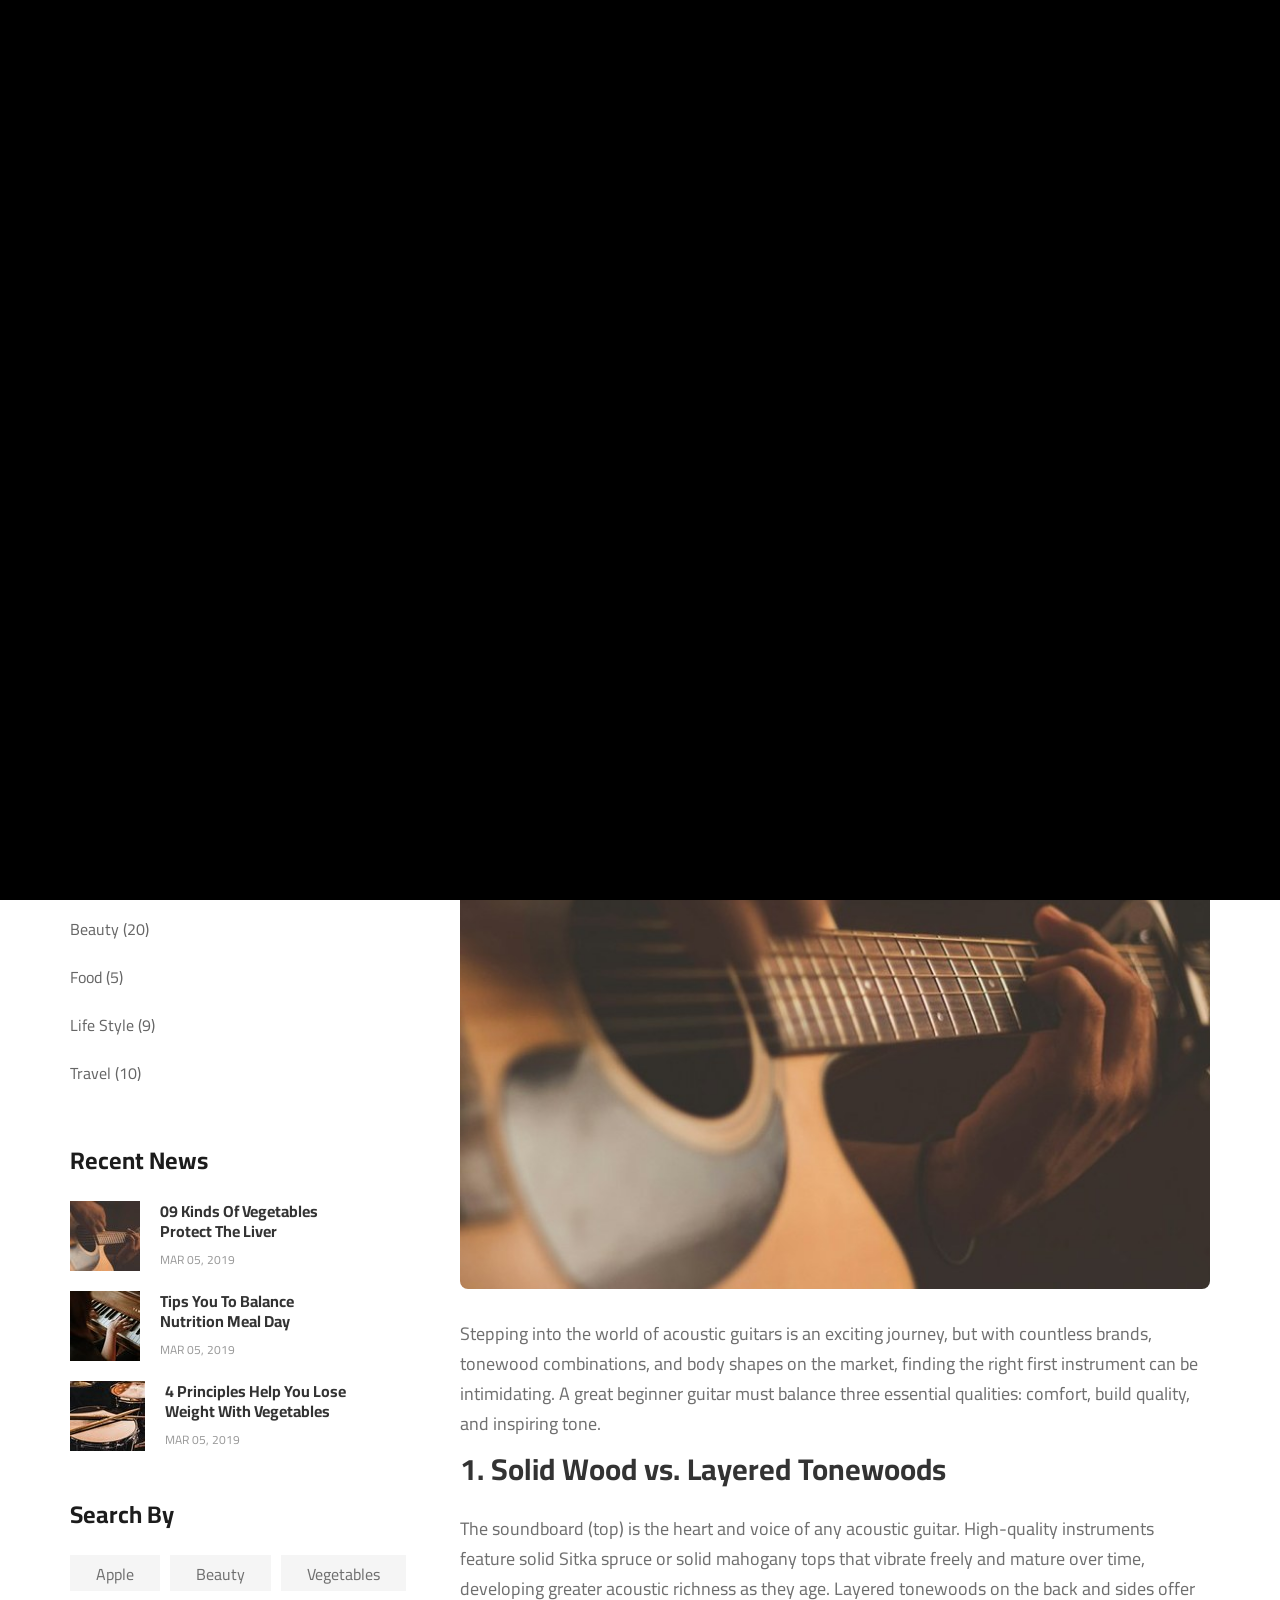
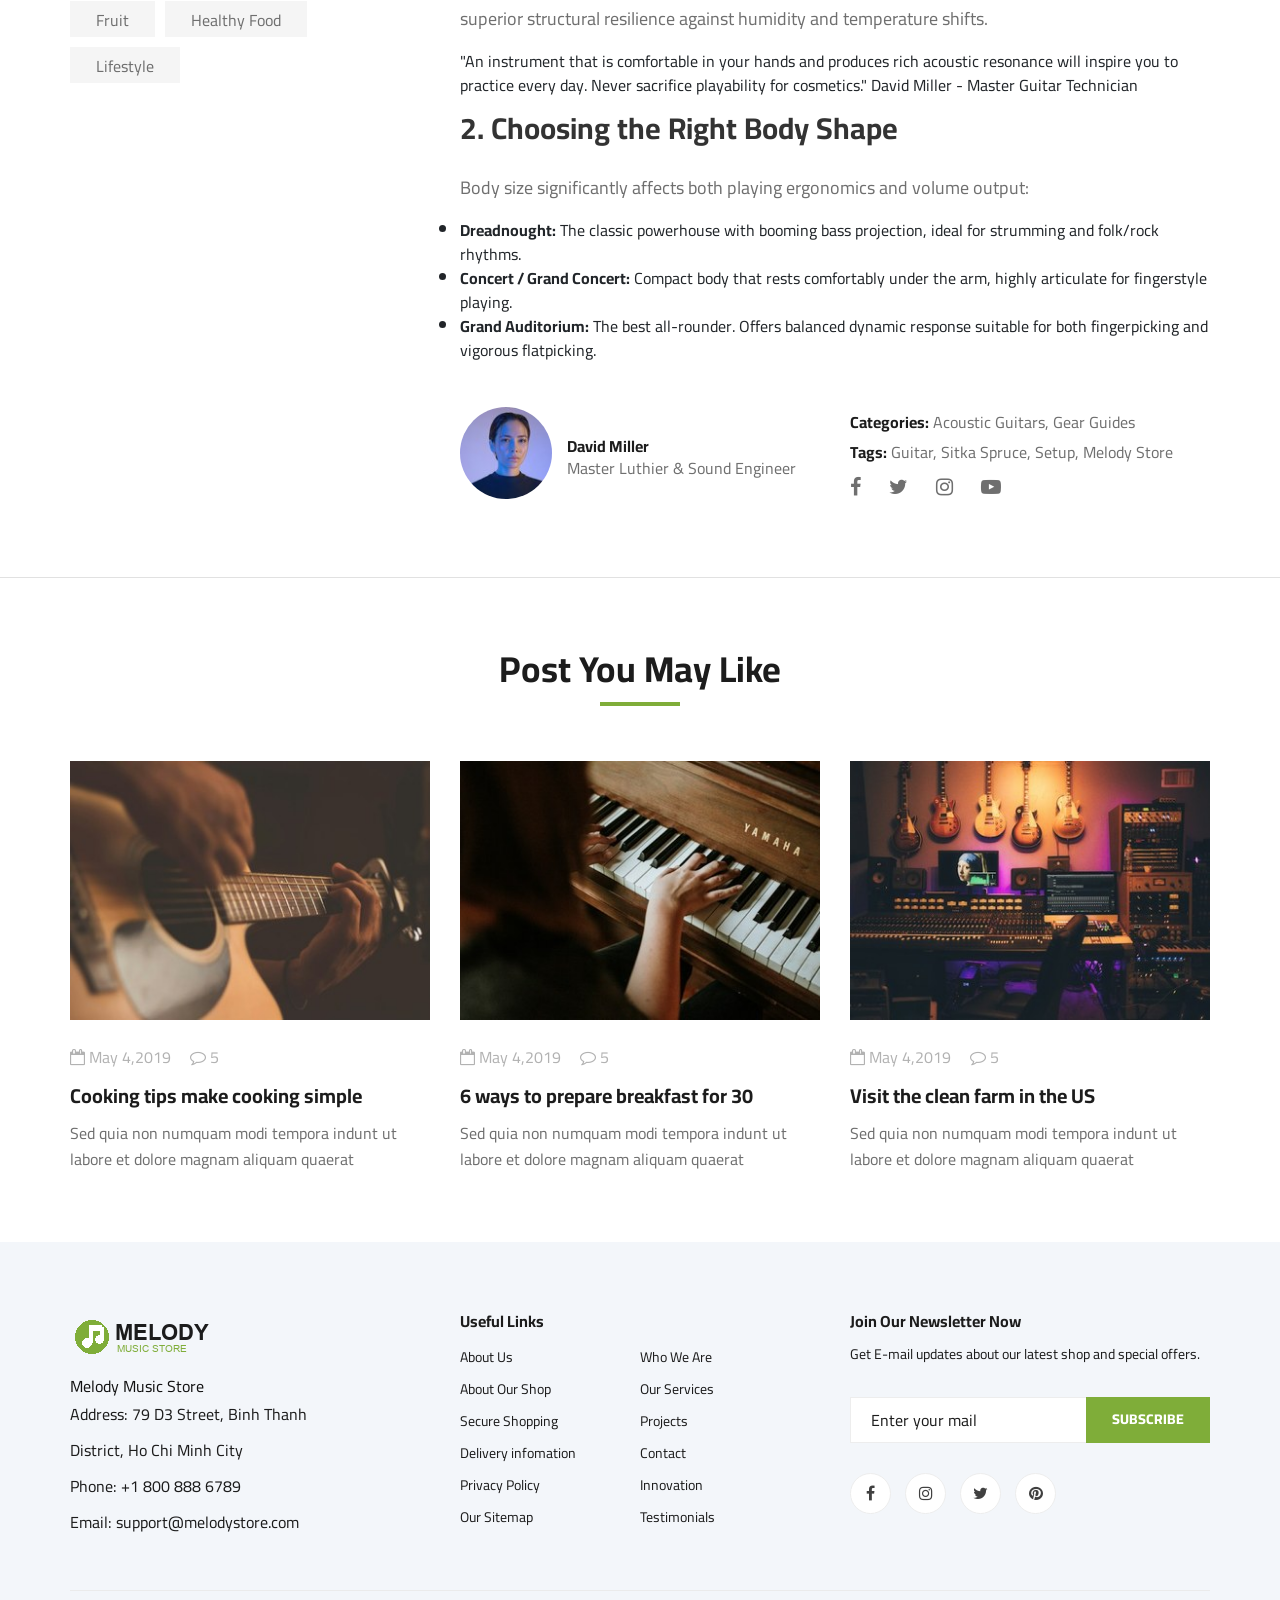
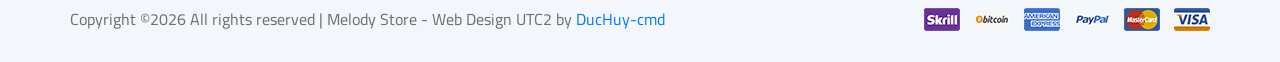
==== blog-details.html @ 6bd5c3b0 "Initial commit: Melody Store - Musical Instruments & Pro Audio E-Commerce (Lab 1 Web Design UTC2)" ====
<!DOCTYPE html>
<html lang="zxx">

<head>
    <meta charset="UTF-8">
    <meta name="description" content="Ogani Template">
    <meta name="keywords" content="Ogani, unica, creative, html">
    <meta name="viewport" content="width=device-width, initial-scale=1.0">
    <meta http-equiv="X-UA-Compatible" content="ie=edge">
    <title>The Ultimate Guide to Choosing Your First Acoustic Guitar | Melody Store</title>

    <!-- Google Font -->
    <link href="https://fonts.googleapis.com/css2?family=Cairo:wght@200;300;400;600;900&display=swap" rel="stylesheet">

    <!-- Css Styles -->
    <link rel="stylesheet" href="Styles/bootstrap.min.css" type="text/css">
    <link rel="stylesheet" href="Styles/font-awesome.min.css" type="text/css">
    <link rel="stylesheet" href="Styles/elegant-icons.css" type="text/css">
    <link rel="stylesheet" href="Styles/nice-select.css" type="text/css">
    <link rel="stylesheet" href="Styles/jquery-ui.min.css" type="text/css">
    <link rel="stylesheet" href="Styles/owl.carousel.min.css" type="text/css">
    <link rel="stylesheet" href="Styles/slicknav.min.css" type="text/css">
    <link rel="stylesheet" href="Styles/style.css" type="text/css">
</head>

<body>
    <!-- Page Preloder -->
    <div id="preloder">
        <div class="loader"></div>
    </div>

    <!-- Humberger Begin -->
    <div class="humberger__menu__overlay"></div>
    <div class="humberger__menu__wrapper">
        <div class="humberger__menu__logo">
            <a href="#"><img src="Images/logo.png" alt=""></a>
        </div>
        <div class="humberger__menu__cart">
            <ul>
                <li><a href="#"><i class="fa fa-heart"></i> <span>2</span></a></li>
                <li><a href="shoping-cart.html"><i class="fa fa-shopping-bag"></i> <span>3</span></a></li>
            </ul>
            <div class="header__cart__price">item: <span>$2,217.00</span></div>
        </div>
        <div class="humberger__menu__widget">
            <div class="header__top__right__language">
                <img src="Images/language.png" alt="">
                <div>English</div>
                <span class="arrow_carrot-down"></span>
                <ul>
                    <li><a href="#">Spanis</a></li>
                    <li><a href="#">English</a></li>
                </ul>
            </div>
            <div class="header__top__right__auth">
                <a href="#"><i class="fa fa-user"></i> Login</a>
            </div>
        </div>
        <nav class="humberger__menu__nav mobile-menu">
                <ul>
                    <li ><a href="./index.html">Home</a></li>
                    <li ><a href="./shop-grid.html">Shop</a></li>
                    <li ><a href="#">Pages</a>
                        <ul class="header__menu__dropdown">
                            <li><a href="./shop-details.html">Shop Details</a></li>
                            <li><a href="./shoping-cart.html">Shoping Cart</a></li>
                            <li><a href="./checkout.html">Check Out</a></li>
                            <li><a href="./blog-details.html">Blog Details</a></li>
                        </ul>
                    </li>
                    <li class="active"><a href="./blog.html">Blog</a></li>
                    <li ><a href="./contact.html">Contact</a></li>
                </ul>
            </nav>
        <div id="mobile-menu-wrap"></div>
        <div class="header__top__right__social">
            <a href="#"><i class="fa fa-facebook"></i></a>
            <a href="#"><i class="fa fa-twitter"></i></a>
            <a href="#"><i class="fa fa-linkedin"></i></a>
            <a href="#"><i class="fa fa-pinterest-p"></i></a>
        </div>
        <div class="humberger__menu__contact">
            <ul>
                <li><i class="fa fa-envelope"></i> support@melodystore.com</li>
                <li>Free Shipping for all Orders over $99</li>
            </ul>
        </div>
    </div>
    <!-- Humberger End -->

    <!-- Header Section Begin -->
    <header class="header">
        <div class="header__top">
            <div class="container">
                <div class="row">
                    <div class="col-lg-6">
                        <div class="header__top__left">
                            <ul>
                                <li><i class="fa fa-envelope"></i> support@melodystore.com</li>
                                <li>Free Shipping for all Orders over $99</li>
                            </ul>
                        </div>
                    </div>
                    <div class="col-lg-6">
                        <div class="header__top__right">
                            <div class="header__top__right__social">
                                <a href="#"><i class="fa fa-facebook"></i></a>
                                <a href="#"><i class="fa fa-twitter"></i></a>
                                <a href="#"><i class="fa fa-linkedin"></i></a>
                                <a href="#"><i class="fa fa-pinterest-p"></i></a>
                            </div>
                            <div class="header__top__right__language">
                                <img src="Images/language.png" alt="">
                                <div>English</div>
                                <span class="arrow_carrot-down"></span>
                                <ul>
                                    <li><a href="#">Spanis</a></li>
                                    <li><a href="#">English</a></li>
                                </ul>
                            </div>
                            <div class="header__top__right__auth">
                                <a href="#"><i class="fa fa-user"></i> Login</a>
                            </div>
                        </div>
                    </div>
                </div>
            </div>
        </div>
        <div class="container">
            <div class="row">
                <div class="col-lg-3">
                    <div class="header__logo">
                        <a href="./index.html"><img src="Images/logo.png" alt=""></a>
                    </div>
                </div>
                <div class="col-lg-6">
                    <nav class="header__menu">
                        <ul>
                            <li ><a href="./index.html">Home</a></li>
                            <li ><a href="./shop-grid.html">Shop</a></li>
                            <li ><a href="#">Pages</a>
                                <ul class="header__menu__dropdown">
                                    <li><a href="./shop-details.html">Shop Details</a></li>
                                    <li><a href="./shoping-cart.html">Shoping Cart</a></li>
                                    <li><a href="./checkout.html">Check Out</a></li>
                                    <li><a href="./blog-details.html">Blog Details</a></li>
                                </ul>
                            </li>
                            <li class="active"><a href="./blog.html">Blog</a></li>
                            <li ><a href="./contact.html">Contact</a></li>
                        </ul>
                    </nav>
                </div>
                <div class="col-lg-3">
                    <div class="header__cart">
                        <ul>
                            <li><a href="#"><i class="fa fa-heart"></i> <span>2</span></a></li>
                            <li><a href="shoping-cart.html"><i class="fa fa-shopping-bag"></i> <span>3</span></a></li>
                        </ul>
                        <div class="header__cart__price">item: <span>$2,217.00</span></div>
                    </div>
                </div>
            </div>
            <div class="humberger__open">
                <i class="fa fa-bars"></i>
            </div>
        </div>
    </header>
    <!-- Header Section End -->

    <!-- Hero Section Begin -->
    <section class="hero hero-normal">
        <div class="container">
            <div class="row">
                <div class="col-lg-3">
                    <div class="hero__categories">
                        <div class="hero__categories__all">
                            <i class="fa fa-bars"></i>
                            <span>All Categories</span>
                        </div>
                        <ul>
                            <li><a href="shop-grid.html">Acoustic Guitars</a></li>
                            <li><a href="shop-grid.html">Electric Guitars & Bass</a></li>
                            <li><a href="shop-grid.html">Digital Pianos & Keyboards</a></li>
                            <li><a href="shop-grid.html">Drum Sets & Percussion</a></li>
                            <li><a href="shop-grid.html">Studio Microphones</a></li>
                            <li><a href="shop-grid.html">Audio Interfaces</a></li>
                            <li><a href="shop-grid.html">Guitar Amplifiers</a></li>
                            <li><a href="shop-grid.html">Studio Headphones</a></li>
                            <li><a href="shop-grid.html">Ukuleles & Folk</a></li>
                            <li><a href="shop-grid.html">Strings & Accessories</a></li>
                        </ul>
                    </div>
                </div>
                <div class="col-lg-9">
                    <div class="hero__search">
                        <div class="hero__search__form">
                            <form action="#">
                                <div class="hero__search__categories">
                                    All Categories
                                    <span class="arrow_carrot-down"></span>
                                </div>
                                <input type="text" placeholder="What do yo u need?">
                                <button type="submit" class="site-btn">SEARCH</button>
                            </form>
                        </div>
                        <div class="hero__search__phone">
                            <div class="hero__search__phone__icon">
                                <i class="fa fa-phone"></i>
                            </div>
                            <div class="hero__search__phone__text">
                                <h5>+1 800 888 6789</h5>
                                <span>support 24/7 daily</span>
                            </div>
                        </div>
                    </div>
                </div>
            </div>
        </div>
    </section>
    <!-- Hero Section End -->

    <!-- Blog Details Hero Begin -->
    <section class="blog-details-hero set-bg" data-setbg="Images/blog/details/details-hero.jpg">
        <div class="container">
            <div class="row">
                <div class="col-lg-12">
                    <div class="blog__details__hero__text">
                        <h2>The Ultimate Guide to Choosing Your First Acoustic Guitar in 2026</h2>
                        <ul>
                            <li>By David Miller</li>
                            <li>May 4, 2026</li>
                            <li>8 Comments</li>
                        </ul>
                    </div>
                </div>
            </div>
        </div>
    </section>
    <!-- Blog Details Hero End -->

    <!-- Blog Details Section Begin -->
    <section class="blog-details spad">
        <div class="container">
            <div class="row">
                <div class="col-lg-4 col-md-5 order-md-1 order-2">
                    <div class="blog__sidebar">
                        <div class="blog__sidebar__search">
                            <form action="#">
                                <input type="text" placeholder="Search...">
                                <button type="submit"><span class="icon_search"></span></button>
                            </form>
                        </div>
                        <div class="blog__sidebar__item">
                            <h4>Categories</h4>
                            <ul>
                                <li><a href="#">All</a></li>
                                <li><a href="#">Beauty (20)</a></li>
                                <li><a href="#">Food (5)</a></li>
                                <li><a href="#">Life Style (9)</a></li>
                                <li><a href="#">Travel (10)</a></li>
                            </ul>
                        </div>
                        <div class="blog__sidebar__item">
                            <h4>Recent News</h4>
                            <div class="blog__sidebar__recent">
                                <a href="#" class="blog__sidebar__recent__item">
                                    <div class="blog__sidebar__recent__item__pic">
                                        <img src="Images/blog/sidebar/sr-1.jpg" alt="">
                                    </div>
                                    <div class="blog__sidebar__recent__item__text">
                                        <h6>09 Kinds Of Vegetables<br /> Protect The Liver</h6>
                                        <span>MAR 05, 2019</span>
                                    </div>
                                </a>
                                <a href="#" class="blog__sidebar__recent__item">
                                    <div class="blog__sidebar__recent__item__pic">
                                        <img src="Images/blog/sidebar/sr-2.jpg" alt="">
                                    </div>
                                    <div class="blog__sidebar__recent__item__text">
                                        <h6>Tips You To Balance<br /> Nutrition Meal Day</h6>
                                        <span>MAR 05, 2019</span>
                                    </div>
                                </a>
                                <a href="#" class="blog__sidebar__recent__item">
                                    <div class="blog__sidebar__recent__item__pic">
                                        <img src="Images/blog/sidebar/sr-3.jpg" alt="">
                                    </div>
                                    <div class="blog__sidebar__recent__item__text">
                                        <h6>4 Principles Help You Lose <br />Weight With Vegetables</h6>
                                        <span>MAR 05, 2019</span>
                                    </div>
                                </a>
                            </div>
                        </div>
                        <div class="blog__sidebar__item">
                            <h4>Search By</h4>
                            <div class="blog__sidebar__item__tags">
                                <a href="#">Apple</a>
                                <a href="#">Beauty</a>
                                <a href="#">Vegetables</a>
                                <a href="#">Fruit</a>
                                <a href="#">Healthy Food</a>
                                <a href="#">Lifestyle</a>
                            </div>
                        </div>
                    </div>
                </div>
                <div class="col-lg-8 col-md-7 order-md-1 order-1">
                    <div class="blog__details__text">
                        <img src="Images/blog/details/details-pic.jpg" alt="" style="border-radius: 8px;">
                        <p>Stepping into the world of acoustic guitars is an exciting journey, but with countless brands, tonewood combinations, and body shapes on the market, finding the right first instrument can be intimidating. A great beginner guitar must balance three essential qualities: comfort, build quality, and inspiring tone.</p>
                        <h3>1. Solid Wood vs. Layered Tonewoods</h3>
                        <p>The soundboard (top) is the heart and voice of any acoustic guitar. High-quality instruments feature solid Sitka spruce or solid mahogany tops that vibrate freely and mature over time, developing greater acoustic richness as they age. Layered tonewoods on the back and sides offer superior structural resilience against humidity and temperature shifts.</p>
                        <blockquote>
                            "An instrument that is comfortable in your hands and produces rich acoustic resonance will inspire you to practice every day. Never sacrifice playability for cosmetics."
                            <span>David Miller - Master Guitar Technician</span>
                        </blockquote>
                        <h3>2. Choosing the Right Body Shape</h3>
                        <p>Body size significantly affects both playing ergonomics and volume output:</p>
                        <ul>
                            <li><strong>Dreadnought:</strong> The classic powerhouse with booming bass projection, ideal for strumming and folk/rock rhythms.</li>
                            <li><strong>Concert / Grand Concert:</strong> Compact body that rests comfortably under the arm, highly articulate for fingerstyle playing.</li>
                            <li><strong>Grand Auditorium:</strong> The best all-rounder. Offers balanced dynamic response suitable for both fingerpicking and vigorous flatpicking.</li>
                        </ul>
                    </div>
                    <div class="blog__details__content">
                        <div class="row">
                            <div class="col-lg-6">
                                <div class="blog__details__author">
                                    <div class="blog__details__author__pic">
                                        <img src="Images/blog/details/details-author.jpg" alt="David Miller" style="border-radius: 50%;">
                                    </div>
                                    <div class="blog__details__author__text">
                                        <h6>David Miller</h6>
                                        <span>Master Luthier & Sound Engineer</span>
                                    </div>
                                </div>
                            </div>
                            <div class="col-lg-6">
                                <div class="blog__details__widget">
                                    <ul>
                                        <li><span>Categories:</span> Acoustic Guitars, Gear Guides</li>
                                        <li><span>Tags:</span> Guitar, Sitka Spruce, Setup, Melody Store</li>
                                    </ul>
                                    <div class="blog__details__social">
                                        <a href="#"><i class="fa fa-facebook"></i></a>
                                        <a href="#"><i class="fa fa-twitter"></i></a>
                                        <a href="#"><i class="fa fa-instagram"></i></a>
                                        <a href="#"><i class="fa fa-youtube-play"></i></a>
                                    </div>
                                </div>
                            </div>
                        </div>
                    </div>
</div>
</div>
</div>
</div>
</section>
    <!-- Blog Details Section End -->

    <!-- Related Blog Section Begin -->
    <section class="related-blog spad">
        <div class="container">
            <div class="row">
                <div class="col-lg-12">
                    <div class="section-title related-blog-title">
                        <h2>Post You May Like</h2>
                    </div>
                </div>
            </div>
            <div class="row">
                <div class="col-lg-4 col-md-4 col-sm-6">
                    <div class="blog__item">
                        <div class="blog__item__pic">
                            <img src="Images/blog/blog-1.jpg" alt="">
                        </div>
                        <div class="blog__item__text">
                            <ul>
                                <li><i class="fa fa-calendar-o"></i> May 4,2019</li>
                                <li><i class="fa fa-comment-o"></i> 5</li>
                            </ul>
                            <h5><a href="#">Cooking tips make cooking simple</a></h5>
                            <p>Sed quia non numquam modi tempora indunt ut labore et dolore magnam aliquam quaerat </p>
                        </div>
                    </div>
                </div>
                <div class="col-lg-4 col-md-4 col-sm-6">
                    <div class="blog__item">
                        <div class="blog__item__pic">
                            <img src="Images/blog/blog-2.jpg" alt="">
                        </div>
                        <div class="blog__item__text">
                            <ul>
                                <li><i class="fa fa-calendar-o"></i> May 4,2019</li>
                                <li><i class="fa fa-comment-o"></i> 5</li>
                            </ul>
                            <h5><a href="#">6 ways to prepare breakfast for 30</a></h5>
                            <p>Sed quia non numquam modi tempora indunt ut labore et dolore magnam aliquam quaerat </p>
                        </div>
                    </div>
                </div>
                <div class="col-lg-4 col-md-4 col-sm-6">
                    <div class="blog__item">
                        <div class="blog__item__pic">
                            <img src="Images/blog/blog-3.jpg" alt="">
                        </div>
                        <div class="blog__item__text">
                            <ul>
                                <li><i class="fa fa-calendar-o"></i> May 4,2019</li>
                                <li><i class="fa fa-comment-o"></i> 5</li>
                            </ul>
                            <h5><a href="#">Visit the clean farm in the US</a></h5>
                            <p>Sed quia non numquam modi tempora indunt ut labore et dolore magnam aliquam quaerat </p>
                        </div>
                    </div>
                </div>
            </div>
        </div>
    </section>
    <!-- Related Blog Section End -->

    <!-- Footer Section Begin -->
    <footer class="footer spad">
        <div class="container">
            <div class="row">
                <div class="col-lg-3 col-md-6 col-sm-6">
                    <div class="footer__about">
<div class="footer__about__logo"><a href="./index.html"><img src="Images/logo.png" alt="Melody Store"></a></div>
<h6>Melody Music Store</h6>
                        <ul>
                            <li>Address: 79 D3 Street, Binh Thanh District, Ho Chi Minh City</li>
                            <li>Phone: +1 800 888 6789</li>
                            <li>Email: support@melodystore.com</li>
                        </ul></div>
                </div>
                <div class="col-lg-4 col-md-6 col-sm-6 offset-lg-1">
                    <div class="footer__widget">
                        <h6>Useful Links</h6>
                        <ul>
                            <li><a href="#">About Us</a></li>
                            <li><a href="#">About Our Shop</a></li>
                            <li><a href="#">Secure Shopping</a></li>
                            <li><a href="#">Delivery infomation</a></li>
                            <li><a href="#">Privacy Policy</a></li>
                            <li><a href="#">Our Sitemap</a></li>
                        </ul>
                        <ul>
                            <li><a href="#">Who We Are</a></li>
                            <li><a href="#">Our Services</a></li>
                            <li><a href="#">Projects</a></li>
                            <li><a href="#">Contact</a></li>
                            <li><a href="#">Innovation</a></li>
                            <li><a href="#">Testimonials</a></li>
                        </ul>
                    </div>
                </div>
                <div class="col-lg-4 col-md-12">
                    <div class="footer__widget">
                        <h6>Join Our Newsletter Now</h6>
                        <p>Get E-mail updates about our latest shop and special offers.</p>
                        <form action="#">
                            <input type="text" placeholder="Enter your mail">
                            <button type="submit" class="site-btn">Subscribe</button>
                        </form>
                        <div class="footer__widget__social">
                            <a href="#"><i class="fa fa-facebook"></i></a>
                            <a href="#"><i class="fa fa-instagram"></i></a>
                            <a href="#"><i class="fa fa-twitter"></i></a>
                            <a href="#"><i class="fa fa-pinterest"></i></a>
                        </div>
                    </div>
                </div>
            </div>
            <div class="row">
                <div class="col-lg-12">
                    <div class="footer__copyright">
                        <div class="footer__copyright__text"><p>
  Copyright &copy;<script>document.write(new Date().getFullYear());</script> All rights reserved | Melody Store - Web Design UTC2 by <a href="https://github.com/DucHuy-cmd" target="_blank">DucHuy-cmd</a>
  </p></div>
                        <div class="footer__copyright__payment"><img src="Images/payment-item.png" alt=""></div>
                    </div>
                </div>
            </div>
        </div>
    </footer>
    <!-- Footer Section End -->

    <!-- Js Plugins -->
    <script src="Scripts/jquery-3.3.1.min.js"></script>
    <script src="Scripts/bootstrap.min.js"></script>
    <script src="Scripts/jquery.nice-select.min.js"></script>
    <script src="Scripts/jquery-ui.min.js"></script>
    <script src="Scripts/jquery.slicknav.js"></script>
    <script src="Scripts/mixitup.min.js"></script>
    <script src="Scripts/owl.carousel.min.js"></script>
    <script src="Scripts/main.js"></script>



</body>

</html>
---- Styles/elegant-icons.css ----
@font-face {
	font-family: 'ElegantIcons';
	src:url('../fonts/ElegantIcons.eot');
	src:url('../fonts/ElegantIcons.eot?#iefix') format('embedded-opentype'),
		url('../fonts/ElegantIcons.woff') format('woff'),
		url('../fonts/ElegantIcons.ttf') format('truetype'),
		url('../fonts/ElegantIcons.svg#ElegantIcons') format('svg');
	font-weight: normal;
	font-style: normal;
}

/* Use the following CSS code if you want to use data attributes for inserting your icons */
[data-icon]:before {
	font-family: 'ElegantIcons';
	content: attr(data-icon);
	speak: none;
	font-weight: normal;
	font-variant: normal;
	text-transform: none;
	line-height: 1;
	-webkit-font-smoothing: antialiased;
	-moz-osx-font-smoothing: grayscale;
}

/* Use the following CSS code if you want to have a class per icon */
/*
Instead of a list of all class selectors,
you can use the generic selector below, but it's slower:
[class*="your-class-prefix"] {
*/
.arrow_up, .arrow_down, .arrow_left, .arrow_right, .arrow_left-up, .arrow_right-up, .arrow_right-down, .arrow_left-down, .arrow-up-down, .arrow_up-down_alt, .arrow_left-right_alt, .arrow_left-right, .arrow_expand_alt2, .arrow_expand_alt, .arrow_condense, .arrow_expand, .arrow_move, .arrow_carrot-up, .arrow_carrot-down, .arrow_carrot-left, .arrow_carrot-right, .arrow_carrot-2up, .arrow_carrot-2down, .arrow_carrot-2left, .arrow_carrot-2right, .arrow_carrot-up_alt2, .arrow_carrot-down_alt2, .arrow_carrot-left_alt2, .arrow_carrot-right_alt2, .arrow_carrot-2up_alt2, .arrow_carrot-2down_alt2, .arrow_carrot-2left_alt2, .arrow_carrot-2right_alt2, .arrow_triangle-up, .arrow_triangle-down, .arrow_triangle-left, .arrow_triangle-right, .arrow_triangle-up_alt2, .arrow_triangle-down_alt2, .arrow_triangle-left_alt2, .arrow_triangle-right_alt2, .arrow_back, .icon_minus-06, .icon_plus, .icon_close, .icon_check, .icon_minus_alt2, .icon_plus_alt2, .icon_close_alt2, .icon_check_alt2, .icon_zoom-out_alt, .icon_zoom-in_alt, .icon_search, .icon_box-empty, .icon_box-selected, .icon_minus-box, .icon_plus-box, .icon_box-checked, .icon_circle-empty, .icon_circle-slelected, .icon_stop_alt2, .icon_stop, .icon_pause_alt2, .icon_pause, .icon_menu, .icon_menu-square_alt2, .icon_menu-circle_alt2, .icon_ul, .icon_ol, .icon_adjust-horiz, .icon_adjust-vert, .icon_document_alt, .icon_documents_alt, .icon_pencil, .icon_pencil-edit_alt, .icon_pencil-edit, .icon_folder-alt, .icon_folder-open_alt, .icon_folder-add_alt, .icon_info_alt, .icon_error-oct_alt, .icon_error-circle_alt, .icon_error-triangle_alt, .icon_question_alt2, .icon_question, .icon_comment_alt, .icon_chat_alt, .icon_vol-mute_alt, .icon_volume-low_alt, .icon_volume-high_alt, .icon_quotations, .icon_quotations_alt2, .icon_clock_alt, .icon_lock_alt, .icon_lock-open_alt, .icon_key_alt, .icon_cloud_alt, .icon_cloud-upload_alt, .icon_cloud-download_alt, .icon_image, .icon_images, .icon_lightbulb_alt, .icon_gift_alt, .icon_house_alt, .icon_genius, .icon_mobile, .icon_tablet, .icon_laptop, .icon_desktop, .icon_camera_alt, .icon_mail_alt, .icon_cone_alt, .icon_ribbon_alt, .icon_bag_alt, .icon_creditcard, .icon_cart_alt, .icon_paperclip, .icon_tag_alt, .icon_tags_alt, .icon_trash_alt, .icon_cursor_alt, .icon_mic_alt, .icon_compass_alt, .icon_pin_alt, .icon_pushpin_alt, .icon_map_alt, .icon_drawer_alt, .icon_toolbox_alt, .icon_book_alt, .icon_calendar, .icon_film, .icon_table, .icon_contacts_alt, .icon_headphones, .icon_lifesaver, .icon_piechart, .icon_refresh, .icon_link_alt, .icon_link, .icon_loading, .icon_blocked, .icon_archive_alt, .icon_heart_alt, .icon_star_alt, .icon_star-half_alt, .icon_star, .icon_star-half, .icon_tools, .icon_tool, .icon_cog, .icon_cogs, .arrow_up_alt, .arrow_down_alt, .arrow_left_alt, .arrow_right_alt, .arrow_left-up_alt, .arrow_right-up_alt, .arrow_right-down_alt, .arrow_left-down_alt, .arrow_condense_alt, .arrow_expand_alt3, .arrow_carrot_up_alt, .arrow_carrot-down_alt, .arrow_carrot-left_alt, .arrow_carrot-right_alt, .arrow_carrot-2up_alt, .arrow_carrot-2dwnn_alt, .arrow_carrot-2left_alt, .arrow_carrot-2right_alt, .arrow_triangle-up_alt, .arrow_triangle-down_alt, .arrow_triangle-left_alt, .arrow_triangle-right_alt, .icon_minus_alt, .icon_plus_alt, .icon_close_alt, .icon_check_alt, .icon_zoom-out, .icon_zoom-in, .icon_stop_alt, .icon_menu-square_alt, .icon_menu-circle_alt, .icon_document, .icon_documents, .icon_pencil_alt, .icon_folder, .icon_folder-open, .icon_folder-add, .icon_folder_upload, .icon_folder_download, .icon_info, .icon_error-circle, .icon_error-oct, .icon_error-triangle, .icon_question_alt, .icon_comment, .icon_chat, .icon_vol-mute, .icon_volume-low, .icon_volume-high, .icon_quotations_alt, .icon_clock, .icon_lock, .icon_lock-open, .icon_key, .icon_cloud, .icon_cloud-upload, .icon_cloud-download, .icon_lightbulb, .icon_gift, .icon_house, .icon_camera, .icon_mail, .icon_cone, .icon_ribbon, .icon_bag, .icon_cart, .icon_tag, .icon_tags, .icon_trash, .icon_cursor, .icon_mic, .icon_compass, .icon_pin, .icon_pushpin, .icon_map, .icon_drawer, .icon_toolbox, .icon_book, .icon_contacts, .icon_archive, .icon_heart, .icon_profile, .icon_group, .icon_grid-2x2, .icon_grid-3x3, .icon_music, .icon_pause_alt, .icon_phone, .icon_upload, .icon_download, .social_facebook, .social_twitter, .social_pinterest, .social_googleplus, .social_tumblr, .social_tumbleupon, .social_wordpress, .social_instagram, .social_dribbble, .social_vimeo, .social_linkedin, .social_rss, .social_deviantart, .social_share, .social_myspace, .social_skype, .social_youtube, .social_picassa, .social_googledrive, .social_flickr, .social_blogger, .social_spotify, .social_delicious, .social_facebook_circle, .social_twitter_circle, .social_pinterest_circle, .social_googleplus_circle, .social_tumblr_circle, .social_stumbleupon_circle, .social_wordpress_circle, .social_instagram_circle, .social_dribbble_circle, .social_vimeo_circle, .social_linkedin_circle, .social_rss_circle, .social_deviantart_circle, .social_share_circle, .social_myspace_circle, .social_skype_circle, .social_youtube_circle, .social_picassa_circle, .social_googledrive_alt2, .social_flickr_circle, .social_blogger_circle, .social_spotify_circle, .social_delicious_circle, .social_facebook_square, .social_twitter_square, .social_pinterest_square, .social_googleplus_square, .social_tumblr_square, .social_stumbleupon_square, .social_wordpress_square, .social_instagram_square, .social_dribbble_square, .social_vimeo_square, .social_linkedin_square, .social_rss_square, .social_deviantart_square, .social_share_square, .social_myspace_square, .social_skype_square, .social_youtube_square, .social_picassa_square, .social_googledrive_square, .social_flickr_square, .social_blogger_square, .social_spotify_square, .social_delicious_square, .icon_printer, .icon_calulator, .icon_building, .icon_floppy, .icon_drive, .icon_search-2, .icon_id, .icon_id-2, .icon_puzzle, .icon_like, .icon_dislike, .icon_mug, .icon_currency, .icon_wallet, .icon_pens, .icon_easel, .icon_flowchart, .icon_datareport, .icon_briefcase, .icon_shield, .icon_percent, .icon_globe, .icon_globe-2, .icon_target, .icon_hourglass, .icon_balance, .icon_rook, .icon_printer-alt, .icon_calculator_alt, .icon_building_alt, .icon_floppy_alt, .icon_drive_alt, .icon_search_alt, .icon_id_alt, .icon_id-2_alt, .icon_puzzle_alt, .icon_like_alt, .icon_dislike_alt, .icon_mug_alt, .icon_currency_alt, .icon_wallet_alt, .icon_pens_alt, .icon_easel_alt, .icon_flowchart_alt, .icon_datareport_alt, .icon_briefcase_alt, .icon_shield_alt, .icon_percent_alt, .icon_globe_alt, .icon_clipboard {
	font-family: 'ElegantIcons';
	speak: none;
	font-style: normal;
	font-weight: normal;
	font-variant: normal;
	text-transform: none;
	line-height: 1;
	-webkit-font-smoothing: antialiased;
}
.arrow_up:before {
	content: "\21";
}
.arrow_down:before {
	content: "\22";
}
.arrow_left:before {
	content: "\23";
}
.arrow_right:before {
	content: "\24";
}
.arrow_left-up:before {
	content: "\25";
}
.arrow_right-up:before {
	content: "\26";
}
.arrow_right-down:before {
	content: "\27";
}
.arrow_left-down:before {
	content: "\28";
}
.arrow-up-down:before {
	content: "\29";
}
.arrow_up-down_alt:before {
	content: "\2a";
}
.arrow_left-right_alt:before {
	content: "\2b";
}
.arrow_left-right:before {
	content: "\2c";
}
.arrow_expand_alt2:before {
	content: "\2d";
}
.arrow_expand_alt:before {
	content: "\2e";
}
.arrow_condense:before {
	content: "\2f";
}
.arrow_expand:before {
	content: "\30";
}
.arrow_move:before {
	content: "\31";
}
.arrow_carrot-up:before {
	content: "\32";
}
.arrow_carrot-down:before {
	content: "\33";
}
.arrow_carrot-left:before {
	content: "\34";
}
.arrow_carrot-right:before {
	content: "\35";
}
.arrow_carrot-2up:before {
	content: "\36";
}
.arrow_carrot-2down:before {
	content: "\37";
}
.arrow_carrot-2left:before {
	content: "\38";
}
.arrow_carrot-2right:before {
	content: "\39";
}
.arrow_carrot-up_alt2:before {
	content: "\3a";
}
.arrow_carrot-down_alt2:before {
	content: "\3b";
}
.arrow_carrot-left_alt2:before {
	content: "\3c";
}
.arrow_carrot-right_alt2:before {
	content: "\3d";
}
.arrow_carrot-2up_alt2:before {
	content: "\3e";
}
.arrow_carrot-2down_alt2:before {
	content: "\3f";
}
.arrow_carrot-2left_alt2:before {
	content: "\40";
}
.arrow_carrot-2right_alt2:before {
	content: "\41";
}
.arrow_triangle-up:before {
	content: "\42";
}
.arrow_triangle-down:before {
	content: "\43";
}
.arrow_triangle-left:before {
	content: "\44";
}
.arrow_triangle-right:before {
	content: "\45";
}
.arrow_triangle-up_alt2:before {
	content: "\46";
}
.arrow_triangle-down_alt2:before {
	content: "\47";
}
.arrow_triangle-left_alt2:before {
	content: "\48";
}
.arrow_triangle-right_alt2:before {
	content: "\49";
}
.arrow_back:before {
	content: "\4a";
}
.icon_minus-06:before {
	content: "\4b";
}
.icon_plus:before {
	content: "\4c";
}
.icon_close:before {
	content: "\4d";
}
.icon_check:before {
	content: "\4e";
}
.icon_minus_alt2:before {
	content: "\4f";
}
.icon_plus_alt2:before {
	content: "\50";
}
.icon_close_alt2:before {
	content: "\51";
}
.icon_check_alt2:before {
	content: "\52";
}
.icon_zoom-out_alt:before {
	content: "\53";
}
.icon_zoom-in_alt:before {
	content: "\54";
}
.icon_search:before {
	content: "\55";
}
.icon_box-empty:before {
	content: "\56";
}
.icon_box-selected:before {
	content: "\57";
}
.icon_minus-box:before {
	content: "\58";
}
.icon_plus-box:before {
	content: "\59";
}
.icon_box-checked:before {
	content: "\5a";
}
.icon_circle-empty:before {
	content: "\5b";
}
.icon_circle-slelected:before {
	content: "\5c";
}
.icon_stop_alt2:before {
	content: "\5d";
}
.icon_stop:before {
	content: "\5e";
}
.icon_pause_alt2:before {
	content: "\5f";
}
.icon_pause:before {
	content: "\60";
}
.icon_menu:before {
	content: "\61";
}
.icon_menu-square_alt2:before {
	content: "\62";
}
.icon_menu-circle_alt2:before {
	content: "\63";
}
.icon_ul:before {
	content: "\64";
}
.icon_ol:before {
	content: "\65";
}
.icon_adjust-horiz:before {
	content: "\66";
}
.icon_adjust-vert:before {
	content: "\67";
}
.icon_document_alt:before {
	content: "\68";
}
.icon_documents_alt:before {
	content: "\69";
}
.icon_pencil:before {
	content: "\6a";
}
.icon_pencil-edit_alt:before {
	content: "\6b";
}
.icon_pencil-edit:before {
	content: "\6c";
}
.icon_folder-alt:before {
	content: "\6d";
}
.icon_folder-open_alt:before {
	content: "\6e";
}
.icon_folder-add_alt:before {
	content: "\6f";
}
.icon_info_alt:before {
	content: "\70";
}
.icon_error-oct_alt:before {
	content: "\71";
}
.icon_error-circle_alt:before {
	content: "\72";
}
.icon_error-triangle_alt:before {
	content: "\73";
}
.icon_question_alt2:before {
	content: "\74";
}
.icon_question:before {
	content: "\75";
}
.icon_comment_alt:before {
	content: "\76";
}
.icon_chat_alt:before {
	content: "\77";
}
.icon_vol-mute_alt:before {
	content: "\78";
}
.icon_volume-low_alt:before {
	content: "\79";
}
.icon_volume-high_alt:before {
	content: "\7a";
}
.icon_quotations:before {
	content: "\7b";
}
.icon_quotations_alt2:before {
	content: "\7c";
}
.icon_clock_alt:before {
	content: "\7d";
}
.icon_lock_alt:before {
	content: "\7e";
}
.icon_lock-open_alt:before {
	content: "\e000";
}
.icon_key_alt:before {
	content: "\e001";
}
.icon_cloud_alt:before {
	content: "\e002";
}
.icon_cloud-upload_alt:before {
	content: "\e003";
}
.icon_cloud-download_alt:before {
	content: "\e004";
}
.icon_image:before {
	content: "\e005";
}
.icon_images:before {
	content: "\e006";
}
.icon_lightbulb_alt:before {
	content: "\e007";
}
.icon_gift_alt:before {
	content: "\e008";
}
.icon_house_alt:before {
	content: "\e009";
}
.icon_genius:before {
	content: "\e00a";
}
.icon_mobile:before {
	content: "\e00b";
}
.icon_tablet:before {
	content: "\e00c";
}
.icon_laptop:before {
	content: "\e00d";
}
.icon_desktop:before {
	content: "\e00e";
}
.icon_camera_alt:before {
	content: "\e00f";
}
.icon_mail_alt:before {
	content: "\e010";
}
.icon_cone_alt:before {
	content: "\e011";
}
.icon_ribbon_alt:before {
	content: "\e012";
}
.icon_bag_alt:before {
	content: "\e013";
}
.icon_creditcard:before {
	content: "\e014";
}
.icon_cart_alt:before {
	content: "\e015";
}
.icon_paperclip:before {
	content: "\e016";
}
.icon_tag_alt:before {
	content: "\e017";
}
.icon_tags_alt:before {
	content: "\e018";
}
.icon_trash_alt:before {
	content: "\e019";
}
.icon_cursor_alt:before {
	content: "\e01a";
}
.icon_mic_alt:before {
	content: "\e01b";
}
.icon_compass_alt:before {
	content: "\e01c";
}
.icon_pin_alt:before {
	content: "\e01d";
}
.icon_pushpin_alt:before {
	content: "\e01e";
}
.icon_map_alt:before {
	content: "\e01f";
}
.icon_drawer_alt:before {
	content: "\e020";
}
.icon_toolbox_alt:before {
	content: "\e021";
}
.icon_book_alt:before {
	content: "\e022";
}
.icon_calendar:before {
	content: "\e023";
}
.icon_film:before {
	content: "\e024";
}
.icon_table:before {
	content: "\e025";
}
.icon_contacts_alt:before {
	content: "\e026";
}
.icon_headphones:before {
	content: "\e027";
}
.icon_lifesaver:before {
	content: "\e028";
}
.icon_piechart:before {
	content: "\e029";
}
.icon_refresh:before {
	content: "\e02a";
}
.icon_link_alt:before {
	content: "\e02b";
}
.icon_link:before {
	content: "\e02c";
}
.icon_loading:before {
	content: "\e02d";
}
.icon_blocked:before {
	content: "\e02e";
}
.icon_archive_alt:before {
	content: "\e02f";
}
.icon_heart_alt:before {
	content: "\e030";
}
.icon_star_alt:before {
	content: "\e031";
}
.icon_star-half_alt:before {
	content: "\e032";
}
.icon_star:before {
	content: "\e033";
}
.icon_star-half:before {
	content: "\e034";
}
.icon_tools:before {
	content: "\e035";
}
.icon_tool:before {
	content: "\e036";
}
.icon_cog:before {
	content: "\e037";
}
.icon_cogs:before {
	content: "\e038";
}
.arrow_up_alt:before {
	content: "\e039";
}
.arrow_down_alt:before {
	content: "\e03a";
}
.arrow_left_alt:before {
	content: "\e03b";
}
.arrow_right_alt:before {
	content: "\e03c";
}
.arrow_left-up_alt:before {
	content: "\e03d";
}
.arrow_right-up_alt:before {
	content: "\e03e";
}
.arrow_right-down_alt:before {
	content: "\e03f";
}
.arrow_left-down_alt:before {
	content: "\e040";
}
.arrow_condense_alt:before {
	content: "\e041";
}
.arrow_expand_alt3:before {
	content: "\e042";
}
.arrow_carrot_up_alt:before {
	content: "\e043";
}
.arrow_carrot-down_alt:before {
	content: "\e044";
}
.arrow_carrot-left_alt:before {
	content: "\e045";
}
.arrow_carrot-right_alt:before {
	content: "\e046";
}
.arrow_carrot-2up_alt:before {
	content: "\e047";
}
.arrow_carrot-2dwnn_alt:before {
	content: "\e048";
}
.arrow_carrot-2left_alt:before {
	content: "\e049";
}
.arrow_carrot-2right_alt:before {
	content: "\e04a";
}
.arrow_triangle-up_alt:before {
	content: "\e04b";
}
.arrow_triangle-down_alt:before {
	content: "\e04c";
}
.arrow_triangle-left_alt:before {
	content: "\e04d";
}
.arrow_triangle-right_alt:before {
	content: "\e04e";
}
.icon_minus_alt:before {
	content: "\e04f";
}
.icon_plus_alt:before {
	content: "\e050";
}
.icon_close_alt:before {
	content: "\e051";
}
.icon_check_alt:before {
	content: "\e052";
}
.icon_zoom-out:before {
	content: "\e053";
}
.icon_zoom-in:before {
	content: "\e054";
}
.icon_stop_alt:before {
	content: "\e055";
}
.icon_menu-square_alt:before {
	content: "\e056";
}
.icon_menu-circle_alt:before {
	content: "\e057";
}
.icon_document:before {
	content: "\e058";
}
.icon_documents:before {
	content: "\e059";
}
.icon_pencil_alt:before {
	content: "\e05a";
}
.icon_folder:before {
	content: "\e05b";
}
.icon_folder-open:before {
	content: "\e05c";
}
.icon_folder-add:before {
	content: "\e05d";
}
.icon_folder_upload:before {
	content: "\e05e";
}
.icon_folder_download:before {
	content: "\e05f";
}
.icon_info:before {
	content: "\e060";
}
.icon_error-circle:before {
	content: "\e061";
}
.icon_error-oct:before {
	content: "\e062";
}
.icon_error-triangle:before {
	content: "\e063";
}
.icon_question_alt:before {
	content: "\e064";
}
.icon_comment:before {
	content: "\e065";
}
.icon_chat:before {
	content: "\e066";
}
.icon_vol-mute:before {
	content: "\e067";
}
.icon_volume-low:before {
	content: "\e068";
}
.icon_volume-high:before {
	content: "\e069";
}
.icon_quotations_alt:before {
	content: "\e06a";
}
.icon_clock:before {
	content: "\e06b";
}
.icon_lock:before {
	content: "\e06c";
}
.icon_lock-open:before {
	content: "\e06d";
}
.icon_key:before {
	content: "\e06e";
}
.icon_cloud:before {
	content: "\e06f";
}
.icon_cloud-upload:before {
	content: "\e070";
}
.icon_cloud-download:before {
	content: "\e071";
}
.icon_lightbulb:before {
	content: "\e072";
}
.icon_gift:before {
	content: "\e073";
}
.icon_house:before {
	content: "\e074";
}
.icon_camera:before {
	content: "\e075";
}
.icon_mail:before {
	content: "\e076";
}
.icon_cone:before {
	content: "\e077";
}
.icon_ribbon:before {
	content: "\e078";
}
.icon_bag:before {
	content: "\e079";
}
.icon_cart:before {
	content: "\e07a";
}
.icon_tag:before {
	content: "\e07b";
}
.icon_tags:before {
	content: "\e07c";
}
.icon_trash:before {
	content: "\e07d";
}
.icon_cursor:before {
	content: "\e07e";
}
.icon_mic:before {
	content: "\e07f";
}
.icon_compass:before {
	content: "\e080";
}
.icon_pin:before {
	content: "\e081";
}
.icon_pushpin:before {
	content: "\e082";
}
.icon_map:before {
	content: "\e083";
}
.icon_drawer:before {
	content: "\e084";
}
.icon_toolbox:before {
	content: "\e085";
}
.icon_book:before {
	content: "\e086";
}
.icon_contacts:before {
	content: "\e087";
}
.icon_archive:before {
	content: "\e088";
}
.icon_heart:before {
	content: "\e089";
}
.icon_profile:before {
	content: "\e08a";
}
.icon_group:before {
	content: "\e08b";
}
.icon_grid-2x2:before {
	content: "\e08c";
}
.icon_grid-3x3:before {
	content: "\e08d";
}
.icon_music:before {
	content: "\e08e";
}
.icon_pause_alt:before {
	content: "\e08f";
}
.icon_phone:before {
	content: "\e090";
}
.icon_upload:before {
	content: "\e091";
}
.icon_download:before {
	content: "\e092";
}
.social_facebook:before {
	content: "\e093";
}
.social_twitter:before {
	content: "\e094";
}
.social_pinterest:before {
	content: "\e095";
}
.social_googleplus:before {
	content: "\e096";
}
.social_tumblr:before {
	content: "\e097";
}
.social_tumbleupon:before {
	content: "\e098";
}
.social_wordpress:before {
	content: "\e099";
}
.social_instagram:before {
	content: "\e09a";
}
.social_dribbble:before {
	content: "\e09b";
}
.social_vimeo:before {
	content: "\e09c";
}
.social_linkedin:before {
	content: "\e09d";
}
.social_rss:before {
	content: "\e09e";
}
.social_deviantart:before {
	content: "\e09f";
}
.social_share:before {
	content: "\e0a0";
}
.social_myspace:before {
	content: "\e0a1";
}
.social_skype:before {
	content: "\e0a2";
}
.social_youtube:before {
	content: "\e0a3";
}
.social_picassa:before {
	content: "\e0a4";
}
.social_googledrive:before {
	content: "\e0a5";
}
.social_flickr:before {
	content: "\e0a6";
}
.social_blogger:before {
	content: "\e0a7";
}
.social_spotify:before {
	content: "\e0a8";
}
.social_delicious:before {
	content: "\e0a9";
}
.social_facebook_circle:before {
	content: "\e0aa";
}
.social_twitter_circle:before {
	content: "\e0ab";
}
.social_pinterest_circle:before {
	content: "\e0ac";
}
.social_googleplus_circle:before {
	content: "\e0ad";
}
.social_tumblr_circle:before {
	content: "\e0ae";
}
.social_stumbleupon_circle:before {
	content: "\e0af";
}
.social_wordpress_circle:before {
	content: "\e0b0";
}
.social_instagram_circle:before {
	content: "\e0b1";
}
.social_dribbble_circle:before {
	content: "\e0b2";
}
.social_vimeo_circle:before {
	content: "\e0b3";
}
.social_linkedin_circle:before {
	content: "\e0b4";
}
.social_rss_circle:before {
	content: "\e0b5";
}
.social_deviantart_circle:before {
	content: "\e0b6";
}
.social_share_circle:before {
	content: "\e0b7";
}
.social_myspace_circle:before {
	content: "\e0b8";
}
.social_skype_circle:before {
	content: "\e0b9";
}
.social_youtube_circle:before {
	content: "\e0ba";
}
.social_picassa_circle:before {
	content: "\e0bb";
}
.social_googledrive_alt2:before {
	content: "\e0bc";
}
.social_flickr_circle:before {
	content: "\e0bd";
}
.social_blogger_circle:before {
	content: "\e0be";
}
.social_spotify_circle:before {
	content: "\e0bf";
}
.social_delicious_circle:before {
	content: "\e0c0";
}
.social_facebook_square:before {
	content: "\e0c1";
}
.social_twitter_square:before {
	content: "\e0c2";
}
.social_pinterest_square:before {
	content: "\e0c3";
}
.social_googleplus_square:before {
	content: "\e0c4";
}
.social_tumblr_square:before {
	content: "\e0c5";
}
.social_stumbleupon_square:before {
	content: "\e0c6";
}
.social_wordpress_square:before {
	content: "\e0c7";
}
.social_instagram_square:before {
	content: "\e0c8";
}
.social_dribbble_square:before {
	content: "\e0c9";
}
.social_vimeo_square:before {
	content: "\e0ca";
}
.social_linkedin_square:before {
	content: "\e0cb";
}
.social_rss_square:before {
	content: "\e0cc";
}
.social_deviantart_square:before {
	content: "\e0cd";
}
.social_share_square:before {
	content: "\e0ce";
}
.social_myspace_square:before {
	content: "\e0cf";
}
.social_skype_square:before {
	content: "\e0d0";
}
.social_youtube_square:before {
	content: "\e0d1";
}
.social_picassa_square:before {
	content: "\e0d2";
}
.social_googledrive_square:before {
	content: "\e0d3";
}
.social_flickr_square:before {
	content: "\e0d4";
}
.social_blogger_square:before {
	content: "\e0d5";
}
.social_spotify_square:before {
	content: "\e0d6";
}
.social_delicious_square:before {
	content: "\e0d7";
}
.icon_printer:before {
	content: "\e103";
}
.icon_calulator:before {
	content: "\e0ee";
}
.icon_building:before {
	content: "\e0ef";
}
.icon_floppy:before {
	content: "\e0e8";
}
.icon_drive:before {
	content: "\e0ea";
}
.icon_search-2:before {
	content: "\e101";
}
.icon_id:before {
	content: "\e107";
}
.icon_id-2:before {
	content: "\e108";
}
.icon_puzzle:before {
	content: "\e102";
}
.icon_like:before {
	content: "\e106";
}
.icon_dislike:before {
	content: "\e0eb";
}
.icon_mug:before {
	content: "\e105";
}
.icon_currency:before {
	content: "\e0ed";
}
.icon_wallet:before {
	content: "\e100";
}
.icon_pens:before {
	content: "\e104";
}
.icon_easel:before {
	content: "\e0e9";
}
.icon_flowchart:before {
	content: "\e109";
}
.icon_datareport:before {
	content: "\e0ec";
}
.icon_briefcase:before {
	content: "\e0fe";
}
.icon_shield:before {
	content: "\e0f6";
}
.icon_percent:before {
	content: "\e0fb";
}
.icon_globe:before {
	content: "\e0e2";
}
.icon_globe-2:before {
	content: "\e0e3";
}
.icon_target:before {
	content: "\e0f5";
}
.icon_hourglass:before {
	content: "\e0e1";
}
.icon_balance:before {
	content: "\e0ff";
}
.icon_rook:before {
	content: "\e0f8";
}
.icon_printer-alt:before {
	content: "\e0fa";
}
.icon_calculator_alt:before {
	content: "\e0e7";
}
.icon_building_alt:before {
	content: "\e0fd";
}
.icon_floppy_alt:before {
	content: "\e0e4";
}
.icon_drive_alt:before {
	content: "\e0e5";
}
.icon_search_alt:before {
	content: "\e0f7";
}
.icon_id_alt:before {
	content: "\e0e0";
}
.icon_id-2_alt:before {
	content: "\e0fc";
}
.icon_puzzle_alt:before {
	content: "\e0f9";
}
.icon_like_alt:before {
	content: "\e0dd";
}
.icon_dislike_alt:before {
	content: "\e0f1";
}
.icon_mug_alt:before {
	content: "\e0dc";
}
.icon_currency_alt:before {
	content: "\e0f3";
}
.icon_wallet_alt:before {
	content: "\e0d8";
}
.icon_pens_alt:before {
	content: "\e0db";
}
.icon_easel_alt:before {
	content: "\e0f0";
}
.icon_flowchart_alt:before {
	content: "\e0df";
}
.icon_datareport_alt:before {
	content: "\e0f2";
}
.icon_briefcase_alt:before {
	content: "\e0f4";
}
.icon_shield_alt:before {
	content: "\e0d9";
}
.icon_percent_alt:before {
	content: "\e0da";
}
.icon_globe_alt:before {
	content: "\e0de";
}
.icon_clipboard:before {
	content: "\e0e6";
}


	.glyph {
		float: left;
		text-align: center;
		padding: .75em;
		margin: .4em 1.5em .75em 0;
		width: 6em;
text-shadow: none;
	}
        .glyph_big {
        font-size: 128px;
        color: #59c5dc;
        float: left;
        margin-right: 20px;
        }

        .glyph div { padding-bottom: 10px;}

	.glyph input {
		font-family: consolas, monospace;
		font-size: 12px;
		width: 100%;
		text-align: center;
		border: 0;
		box-shadow: 0 0 0 1px #ccc;
		padding: .2em;
                -moz-border-radius: 5px;
                -webkit-border-radius: 5px;
	}
	.centered {
		margin-left: auto;
		margin-right: auto;
	}
	.glyph .fs1 {
		font-size: 2em;
	}
---- Styles/nice-select.css ----
.nice-select {
  -webkit-tap-highlight-color: transparent;
  background-color: #fff;
  border-radius: 5px;
  border: solid 1px #e8e8e8;
  box-sizing: border-box;
  clear: both;
  cursor: pointer;
  display: block;
  float: left;
  font-family: inherit;
  font-size: 14px;
  font-weight: normal;
  height: 42px;
  line-height: 40px;
  outline: none;
  padding-left: 18px;
  padding-right: 30px;
  position: relative;
  text-align: left !important;
  -webkit-transition: all 0.2s ease-in-out;
  transition: all 0.2s ease-in-out;
  -webkit-user-select: none;
     -moz-user-select: none;
      -ms-user-select: none;
          user-select: none;
  white-space: nowrap;
  width: auto; }
  .nice-select:hover {
    border-color: #dbdbdb; }
  .nice-select:active, .nice-select.open, .nice-select:focus {
    border-color: #999; }
  .nice-select:after {
    border-bottom: 2px solid #999;
    border-right: 2px solid #999;
    content: '';
    display: block;
    height: 5px;
    margin-top: -4px;
    pointer-events: none;
    position: absolute;
    right: 12px;
    top: 50%;
    -webkit-transform-origin: 66% 66%;
        -ms-transform-origin: 66% 66%;
            transform-origin: 66% 66%;
    -webkit-transform: rotate(45deg);
        -ms-transform: rotate(45deg);
            transform: rotate(45deg);
    -webkit-transition: all 0.15s ease-in-out;
    transition: all 0.15s ease-in-out;
    width: 5px; }
  .nice-select.open:after {
    -webkit-transform: rotate(-135deg);
        -ms-transform: rotate(-135deg);
            transform: rotate(-135deg); }
  .nice-select.open .list {
    opacity: 1;
    pointer-events: auto;
    -webkit-transform: scale(1) translateY(0);
        -ms-transform: scale(1) translateY(0);
            transform: scale(1) translateY(0); }
  .nice-select.disabled {
    border-color: #ededed;
    color: #999;
    pointer-events: none; }
    .nice-select.disabled:after {
      border-color: #cccccc; }
  .nice-select.wide {
    width: 100%; }
    .nice-select.wide .list {
      left: 0 !important;
      right: 0 !important; }
  .nice-select.right {
    float: right; }
    .nice-select.right .list {
      left: auto;
      right: 0; }
  .nice-select.small {
    font-size: 12px;
    height: 36px;
    line-height: 34px; }
    .nice-select.small:after {
      height: 4px;
      width: 4px; }
    .nice-select.small .option {
      line-height: 34px;
      min-height: 34px; }
  .nice-select .list {
    background-color: #fff;
    border-radius: 5px;
    box-shadow: 0 0 0 1px rgba(68, 68, 68, 0.11);
    box-sizing: border-box;
    margin-top: 4px;
    opacity: 0;
    overflow: hidden;
    padding: 0;
    pointer-events: none;
    position: absolute;
    top: 100%;
    left: 0;
    -webkit-transform-origin: 50% 0;
        -ms-transform-origin: 50% 0;
            transform-origin: 50% 0;
    -webkit-transform: scale(0.75) translateY(-21px);
        -ms-transform: scale(0.75) translateY(-21px);
            transform: scale(0.75) translateY(-21px);
    -webkit-transition: all 0.2s cubic-bezier(0.5, 0, 0, 1.25), opacity 0.15s ease-out;
    transition: all 0.2s cubic-bezier(0.5, 0, 0, 1.25), opacity 0.15s ease-out;
    z-index: 9; }
    .nice-select .list:hover .option:not(:hover) {
      background-color: transparent !important; }
  .nice-select .option {
    cursor: pointer;
    font-weight: 400;
    line-height: 40px;
    list-style: none;
    min-height: 40px;
    outline: none;
    padding-left: 18px;
    padding-right: 29px;
    text-align: left;
    -webkit-transition: all 0.2s;
    transition: all 0.2s; }
    .nice-select .option:hover, .nice-select .option.focus, .nice-select .option.selected.focus {
      background-color: #f6f6f6; }
    .nice-select .option.selected {
      font-weight: bold; }
    .nice-select .option.disabled {
      background-color: transparent;
      color: #999;
      cursor: default; }

.no-csspointerevents .nice-select .list {
  display: none; }

.no-csspointerevents .nice-select.open .list {
  display: block; }
---- Styles/style.css ----
/******************************************************************
  Template Name: Ogani
  Description:  Ogani eCommerce  HTML Template
  Author: Colorlib
  Author URI: https://colorlib.com
  Version: 1.0
  Created: Colorlib
******************************************************************/

/*------------------------------------------------------------------
[Table of contents]

1.  Template default CSS
	1.1	Variables
	1.2	Mixins
	1.3	Flexbox
	1.4	Reset
2.  Helper Css
3.  Header Section
4.  Hero Section
5.  Service Section
6.  Categories Section
7.  Featured Section
8.  Latest Product Section
9.  Contact
10.  Footer Style
-------------------------------------------------------------------*/

/*----------------------------------------*/
/* Template default CSS
/*----------------------------------------*/

html,
body {
	height: 100%;
	font-family: "Cairo", sans-serif;
	-webkit-font-smoothing: antialiased;
	font-smoothing: antialiased;
}

h1,
h2,
h3,
h4,
h5,
h6 {
	margin: 0;
	color: #111111;
	font-weight: 400;
	font-family: "Cairo", sans-serif;
}

h1 {
	font-size: 70px;
}

h2 {
	font-size: 36px;
}

h3 {
	font-size: 30px;
}

h4 {
	font-size: 24px;
}

h5 {
	font-size: 18px;
}

h6 {
	font-size: 16px;
}

p {
	font-size: 16px;
	font-family: "Cairo", sans-serif;
	color: #6f6f6f;
	font-weight: 400;
	line-height: 26px;
	margin: 0 0 15px 0;
}

img {
	max-width: 100%;
}

input:focus,
select:focus,
button:focus,
textarea:focus {
	outline: none;
}

a:hover,
a:focus {
	text-decoration: none;
	outline: none;
	color: #ffffff;
}

ul,
ol {
	padding: 0;
	margin: 0;
}

/*---------------------
  Helper CSS
-----------------------*/

.section-title {
	margin-bottom: 50px;
	text-align: center;
}

.section-title h2 {
	color: #1c1c1c;
	font-weight: 700;
	position: relative;
}

.section-title h2:after {
	position: absolute;
	left: 0;
	bottom: -15px;
	right: 0;
	height: 4px;
	width: 80px;
	background: #7fad39;
	content: "";
	margin: 0 auto;
}

.set-bg {
	background-repeat: no-repeat;
	background-size: cover;
	background-position: top center;
}

.spad {
	padding-top: 100px;
	padding-bottom: 100px;
}

.text-white h1,
.text-white h2,
.text-white h3,
.text-white h4,
.text-white h5,
.text-white h6,
.text-white p,
.text-white span,
.text-white li,
.text-white a {
	color: #fff;
}

/* buttons */

.primary-btn {
	display: inline-block;
	font-size: 14px;
	padding: 10px 28px 10px;
	color: #ffffff;
	text-transform: uppercase;
	font-weight: 700;
	background: #7fad39;
	letter-spacing: 2px;
}

.site-btn {
	font-size: 14px;
	color: #ffffff;
	font-weight: 800;
	text-transform: uppercase;
	display: inline-block;
	padding: 13px 30px 12px;
	background: #7fad39;
	border: none;
}

/* Preloder */

#preloder {
	position: fixed;
	width: 100%;
	height: 100%;
	top: 0;
	left: 0;
	z-index: 999999;
	background: #000;
}

.loader {
	width: 40px;
	height: 40px;
	position: absolute;
	top: 50%;
	left: 50%;
	margin-top: -13px;
	margin-left: -13px;
	border-radius: 60px;
	animation: loader 0.8s linear infinite;
	-webkit-animation: loader 0.8s linear infinite;
}

@keyframes loader {
	0% {
		-webkit-transform: rotate(0deg);
		transform: rotate(0deg);
		border: 4px solid #f44336;
		border-left-color: transparent;
	}
	50% {
		-webkit-transform: rotate(180deg);
		transform: rotate(180deg);
		border: 4px solid #673ab7;
		border-left-color: transparent;
	}
	100% {
		-webkit-transform: rotate(360deg);
		transform: rotate(360deg);
		border: 4px solid #f44336;
		border-left-color: transparent;
	}
}

@-webkit-keyframes loader {
	0% {
		-webkit-transform: rotate(0deg);
		border: 4px solid #f44336;
		border-left-color: transparent;
	}
	50% {
		-webkit-transform: rotate(180deg);
		border: 4px solid #673ab7;
		border-left-color: transparent;
	}
	100% {
		-webkit-transform: rotate(360deg);
		border: 4px solid #f44336;
		border-left-color: transparent;
	}
}

/*---------------------
  Header
-----------------------*/

.header__top {
	background: #f5f5f5;
}

.header__top__left {
	padding: 10px 0 13px;
}

.header__top__left ul li {
	font-size: 14px;
	color: #1c1c1c;
	display: inline-block;
	margin-right: 45px;
	position: relative;
}

.header__top__left ul li:after {
	position: absolute;
	right: -25px;
	top: 1px;
	height: 20px;
	width: 1px;
	background: #000000;
	opacity: 0.1;
	content: "";
}

.header__top__left ul li:last-child {
	margin-right: 0;
}

.header__top__left ul li:last-child:after {
	display: none;
}

.header__top__left ul li i {
	color: #252525;
	margin-right: 5px;
}

.header__top__right {
	text-align: right;
	padding: 10px 0 13px;
}

.header__top__right__social {
	position: relative;
	display: inline-block;
	margin-right: 35px;
}

.header__top__right__social:after {
	position: absolute;
	right: -20px;
	top: 1px;
	height: 20px;
	width: 1px;
	background: #000000;
	opacity: 0.1;
	content: "";
}

.header__top__right__social a {
	font-size: 14px;
	display: inline-block;
	color: #1c1c1c;
	margin-right: 20px;
}

.header__top__right__social a:last-child {
	margin-right: 0;
}

.header__top__right__language {
	position: relative;
	display: inline-block;
	margin-right: 40px;
	cursor: pointer;
}

.header__top__right__language:hover ul {
	top: 23px;
	opacity: 1;
	visibility: visible;
}

.header__top__right__language:after {
	position: absolute;
	right: -21px;
	top: 1px;
	height: 20px;
	width: 1px;
	background: #000000;
	opacity: 0.1;
	content: "";
}

.header__top__right__language img {
	margin-right: 6px;
}

.header__top__right__language div {
	font-size: 14px;
	color: #1c1c1c;
	display: inline-block;
	margin-right: 4px;
}

.header__top__right__language span {
	font-size: 14px;
	color: #1c1c1c;
	position: relative;
	top: 2px;
}

.header__top__right__language ul {
	background: #222222;
	width: 100px;
	text-align: left;
	padding: 5px 0;
	position: absolute;
	left: 0;
	top: 43px;
	z-index: 9;
	opacity: 0;
	visibility: hidden;
	-webkit-transition: all, 0.3s;
	-moz-transition: all, 0.3s;
	-ms-transition: all, 0.3s;
	-o-transition: all, 0.3s;
	transition: all, 0.3s;
}

.header__top__right__language ul li {
	list-style: none;
}

.header__top__right__language ul li a {
	font-size: 14px;
	color: #ffffff;
	padding: 5px 10px;
}

.header__top__right__auth {
	display: inline-block;
}

.header__top__right__auth a {
	display: block;
	font-size: 14px;
	color: #1c1c1c;
}

.header__top__right__auth a i {
	margin-right: 6px;
}

.header__logo {
	padding: 15px 0;
}

.header__logo a {
	display: inline-block;
}

.header__menu {
	padding: 24px 0;
}

.header__menu ul li {
	list-style: none;
	display: inline-block;
	margin-right: 50px;
	position: relative;
}

.header__menu ul li .header__menu__dropdown {
	position: absolute;
	left: 0;
	top: 50px;
	background: #222222;
	width: 180px;
	z-index: 9;
	padding: 5px 0;
	-webkit-transition: all, 0.3s;
	-moz-transition: all, 0.3s;
	-ms-transition: all, 0.3s;
	-o-transition: all, 0.3s;
	transition: all, 0.3s;
	opacity: 0;
	visibility: hidden;
}

.header__menu ul li .header__menu__dropdown li {
	margin-right: 0;
	display: block;
}

.header__menu ul li .header__menu__dropdown li:hover>a {
	color: #7fad39;
}

.header__menu ul li .header__menu__dropdown li a {
	text-transform: capitalize;
	color: #ffffff;
	font-weight: 400;
	padding: 5px 15px;
}

.header__menu ul li.active a {
	color: #7fad39;
}

.header__menu ul li:hover .header__menu__dropdown {
	top: 30px;
	opacity: 1;
	visibility: visible;
}

.header__menu ul li:hover>a {
	color: #7fad39;
}

.header__menu ul li:last-child {
	margin-right: 0;
}

.header__menu ul li a {
	font-size: 14px;
	color: #252525;
	text-transform: uppercase;
	font-weight: 700;
	letter-spacing: 2px;
	-webkit-transition: all, 0.3s;
	-moz-transition: all, 0.3s;
	-ms-transition: all, 0.3s;
	-o-transition: all, 0.3s;
	transition: all, 0.3s;
	padding: 5px 0;
	display: block;
}

.header__cart {
	text-align: right;
	padding: 24px 0;
}

.header__cart ul {
	display: inline-block;
	margin-right: 25px;
}

.header__cart ul li {
	list-style: none;
	display: inline-block;
	margin-right: 15px;
}

.header__cart ul li:last-child {
	margin-right: 0;
}

.header__cart ul li a {
	position: relative;
}

.header__cart ul li a i {
	font-size: 18px;
	color: #1c1c1c;
}

.header__cart ul li a span {
	height: 13px;
	width: 13px;
	background: #7fad39;
	font-size: 10px;
	color: #ffffff;
	line-height: 13px;
	text-align: center;
	font-weight: 700;
	display: inline-block;
	border-radius: 50%;
	position: absolute;
	top: 0;
	right: -12px;
}

.header__cart .header__cart__price {
	font-size: 14px;
	color: #6f6f6f;
	display: inline-block;
}

.header__cart .header__cart__price span {
	color: #252525;
	font-weight: 700;
}

.humberger__menu__wrapper {
	display: none;
}

.humberger__open {
	display: none;
}

/*---------------------
  Hero
-----------------------*/

.hero {
	padding-bottom: 50px;
}

.hero.hero-normal {
	padding-bottom: 30px;
}

.hero.hero-normal .hero__categories {
	position: relative;
}

.hero.hero-normal .hero__categories ul {
	display: none;
	position: absolute;
	left: 0;
	top: 46px;
	width: 100%;
	z-index: 9;
	background: #ffffff;
}

.hero.hero-normal .hero__search {
	margin-bottom: 0;
}

.hero__categories__all {
	background: #7fad39;
	position: relative;
	padding: 10px 25px 10px 40px;
	cursor: pointer;
}

.hero__categories__all i {
	font-size: 16px;
	color: #ffffff;
	margin-right: 10px;
}

.hero__categories__all span {
	font-size: 18px;
	font-weight: 700;
	color: #ffffff;
}

.hero__categories__all:after {
	position: absolute;
	right: 18px;
	top: 9px;
	content: "3";
	font-family: "ElegantIcons";
	font-size: 18px;
	color: #ffffff;
}

.hero__categories ul {
	border: 1px solid #ebebeb;
	padding-left: 40px;
	padding-top: 10px;
	padding-bottom: 12px;
}

.hero__categories ul li {
	list-style: none;
}

.hero__categories ul li a {
	font-size: 16px;
	color: #1c1c1c;
	line-height: 39px;
	display: block;
}

.hero__search {
	overflow: hidden;
	margin-bottom: 30px;
}

.hero__search__form {
	width: 610px;
	height: 50px;
	border: 1px solid #ebebeb;
	position: relative;
	float: left;
}

.hero__search__form form .hero__search__categories {
	width: 30%;
	float: left;
	font-size: 16px;
	color: #1c1c1c;
	font-weight: 700;
	padding-left: 18px;
	padding-top: 11px;
	position: relative;
}

.hero__search__form form .hero__search__categories:after {
	position: absolute;
	right: 0;
	top: 14px;
	height: 20px;
	width: 1px;
	background: #000000;
	opacity: 0.1;
	content: "";
}

.hero__search__form form .hero__search__categories span {
	position: absolute;
	right: 14px;
	top: 14px;
}

.hero__search__form form input {
	width: 70%;
	border: none;
	height: 48px;
	font-size: 16px;
	color: #b2b2b2;
	padding-left: 20px;
}

.hero__search__form form input::placeholder {
	color: #b2b2b2;
}

.hero__search__form form button {
	position: absolute;
	right: 0;
	top: -1px;
	height: 50px;
}

.hero__search__phone {
	float: right;
}

.hero__search__phone__icon {
	font-size: 18px;
	color: #7fad39;
	height: 50px;
	width: 50px;
	background: #f5f5f5;
	line-height: 50px;
	text-align: center;
	border-radius: 50%;
	float: left;
	margin-right: 20px;
}

.hero__search__phone__text {
	overflow: hidden;
}

.hero__search__phone__text h5 {
	color: #1c1c1c;
	font-weight: 700;
	margin-bottom: 5px;
}

.hero__search__phone__text span {
	font-size: 14px;
	color: #6f6f6f;
}

.hero__item {
	height: 431px;
	display: flex;
	align-items: center;
	padding-left: 75px;
}

.hero__text span {
	font-size: 14px;
	text-transform: uppercase;
	font-weight: 700;
	letter-spacing: 4px;
	color: #7fad39;
}

.hero__text h2 {
	font-size: 46px;
	color: #252525;
	line-height: 52px;
	font-weight: 700;
	margin: 10px 0;
}

.hero__text p {
	margin-bottom: 35px;
}

/*---------------------
  Categories
-----------------------*/

.categories__item {
	height: 270px;
	position: relative;
}

.categories__item h5 {
	position: absolute;
	left: 0;
	width: 100%;
	padding: 0 20px;
	bottom: 20px;
	text-align: center;
}

.categories__item h5 a {
	font-size: 18px;
	color: #1c1c1c;
	font-weight: 700;
	text-transform: uppercase;
	letter-spacing: 2px;
	padding: 12px 0 10px;
	background: #ffffff;
	display: block;
}

.categories__slider .col-lg-3 {
	max-width: 100%;
}

.categories__slider.owl-carousel .owl-nav button {
	font-size: 18px;
	color: #1c1c1c;
	height: 70px;
	width: 30px;
	line-height: 70px;
	text-align: center;
	border: 1px solid #ebebeb;
	position: absolute;
	left: -35px;
	top: 50%;
	-webkit-transform: translateY(-35px);
	background: #ffffff;
}

.categories__slider.owl-carousel .owl-nav button.owl-next {
	left: auto;
	right: -35px;
}

/*---------------------
  Featured
-----------------------*/

.featured {
	padding-top: 80px;
	padding-bottom: 40px;
}

.featured__controls {
	text-align: center;
	margin-bottom: 50px;
}

.featured__controls ul li {
	list-style: none;
	font-size: 18px;
	color: #1c1c1c;
	display: inline-block;
	margin-right: 25px;
	position: relative;
	cursor: pointer;
}

.featured__controls ul li.active:after {
	opacity: 1;
}

.featured__controls ul li:after {
	position: absolute;
	left: 0;
	bottom: -2px;
	width: 100%;
	height: 2px;
	background: #7fad39;
	content: "";
	opacity: 0;
}

.featured__controls ul li:last-child {
	margin-right: 0;
}

.featured__item {
	margin-bottom: 50px;
}

.featured__item:hover .featured__item__pic .featured__item__pic__hover {
	bottom: 20px;
}

.featured__item__pic {
	height: 270px;
	position: relative;
	overflow: hidden;
	background-position: center center;
}

.featured__item__pic__hover {
	position: absolute;
	left: 0;
	bottom: -50px;
	width: 100%;
	text-align: center;
	-webkit-transition: all, 0.5s;
	-moz-transition: all, 0.5s;
	-ms-transition: all, 0.5s;
	-o-transition: all, 0.5s;
	transition: all, 0.5s;
}

.featured__item__pic__hover li {
	list-style: none;
	display: inline-block;
	margin-right: 6px;
}

.featured__item__pic__hover li:last-child {
	margin-right: 0;
}

.featured__item__pic__hover li:hover a {
	background: #7fad39;
	border-color: #7fad39;
}

.featured__item__pic__hover li:hover a i {
	color: #ffffff;
	transform: rotate(360deg);
}

.featured__item__pic__hover li a {
	font-size: 16px;
	color: #1c1c1c;
	height: 40px;
	width: 40px;
	line-height: 40px;
	text-align: center;
	border: 1px solid #ebebeb;
	background: #ffffff;
	display: block;
	border-radius: 50%;
	-webkit-transition: all, 0.5s;
	-moz-transition: all, 0.5s;
	-ms-transition: all, 0.5s;
	-o-transition: all, 0.5s;
	transition: all, 0.5s;
}

.featured__item__pic__hover li a i {
	position: relative;
	transform: rotate(0);
	-webkit-transition: all, 0.3s;
	-moz-transition: all, 0.3s;
	-ms-transition: all, 0.3s;
	-o-transition: all, 0.3s;
	transition: all, 0.3s;
}

.featured__item__text {
	text-align: center;
	padding-top: 15px;
}

.featured__item__text h6 {
	margin-bottom: 10px;
}

.featured__item__text h6 a {
	color: #252525;
}

.featured__item__text h5 {
	color: #252525;
	font-weight: 700;
}

/*---------------------
  Latest Product
-----------------------*/

.latest-product {
	padding-top: 80px;
	padding-bottom: 0;
}

.latest-product__text h4 {
	font-weight: 700;
	color: #1c1c1c;
	margin-bottom: 45px;
}

.latest-product__slider.owl-carousel .owl-nav {
	position: absolute;
	right: 20px;
	top: -75px;
}

.latest-product__slider.owl-carousel .owl-nav button {
	height: 30px;
	width: 30px;
	background: #F3F6FA;
	border: 1px solid #e6e6e6;
	font-size: 14px;
	color: #636363;
	margin-right: 10px;
	line-height: 30px;
	text-align: center;
}

.latest-product__slider.owl-carousel .owl-nav button span {
	font-weight: 700;
}

.latest-product__slider.owl-carousel .owl-nav button:last-child {
	margin-right: 0;
}

.latest-product__item {
	margin-bottom: 20px;
	overflow: hidden;
	display: block;
}

.latest-product__item__pic {
	float: left;
	margin-right: 26px;
}

.latest-product__item__pic img {
	height: 110px;
	width: 110px;
}

.latest-product__item__text {
	overflow: hidden;
	padding-top: 10px;
}

.latest-product__item__text h6 {
	color: #252525;
	margin-bottom: 8px;
}

.latest-product__item__text span {
	font-size: 18px;
	display: block;
	color: #252525;
	font-weight: 700;
}

/*---------------------
  Form BLog
-----------------------*/

.from-blog {
	padding-top: 50px;
	padding-bottom: 50px;
}

.from-blog .blog__item {
	margin-bottom: 30px;
}

.from-blog__title {
	margin-bottom: 70px;
}

/*---------------------
  Breadcrumb
-----------------------*/

.breadcrumb-section {
	display: flex;
	align-items: center;
	padding: 45px 0 40px;
}

.breadcrumb__text h2 {
	font-size: 46px;
	color: #ffffff;
	font-weight: 700;
}

.breadcrumb__option a {
	display: inline-block;
	font-size: 16px;
	color: #ffffff;
	font-weight: 700;
	margin-right: 20px;
	position: relative;
}

.breadcrumb__option a:after {
	position: absolute;
	right: -12px;
	top: 13px;
	height: 1px;
	width: 10px;
	background: #ffffff;
	content: "";
}

.breadcrumb__option span {
	display: inline-block;
	font-size: 16px;
	color: #ffffff;
}

/*---------------------
  Sidebar
-----------------------*/

.sidebar__item {
	margin-bottom: 35px;
}

.sidebar__item.sidebar__item__color--option {
	overflow: hidden;
}

.sidebar__item h4 {
	color: #1c1c1c;
	font-weight: 700;
	margin-bottom: 25px;
}

.sidebar__item ul li {
	list-style: none;
}

.sidebar__item ul li a {
	font-size: 16px;
	color: #1c1c1c;
	line-height: 39px;
	display: block;
}

.sidebar__item .latest-product__text {
	position: relative;
}

.sidebar__item .latest-product__text h4 {
	margin-bottom: 45px;
}

.sidebar__item .latest-product__text .owl-carousel .owl-nav {
	right: 0;
}

.price-range-wrap .range-slider {
	margin-top: 20px;
}

.price-range-wrap .range-slider .price-input {
	position: relative;
}

.price-range-wrap .range-slider .price-input:after {
	position: absolute;
	left: 38px;
	top: 13px;
	height: 1px;
	width: 5px;
	background: #dd2222;
	content: "";
}

.price-range-wrap .range-slider .price-input input {
	font-size: 16px;
	color: #dd2222;
	font-weight: 700;
	max-width: 20%;
	border: none;
	display: inline-block;
}

.price-range-wrap .price-range {
	border-radius: 0;
}

.price-range-wrap .price-range.ui-widget-content {
	border: none;
	background: #ebebeb;
	height: 5px;
}

.price-range-wrap .price-range.ui-widget-content .ui-slider-handle {
	height: 13px;
	width: 13px;
	border-radius: 50%;
	background: #ffffff;
	border: none;
	-webkit-box-shadow: 0px 1px 10px rgba(0, 0, 0, 0.2);
	box-shadow: 0px 1px 10px rgba(0, 0, 0, 0.2);
	outline: none;
	cursor: pointer;
}

.price-range-wrap .price-range .ui-slider-range {
	background: #dd2222;
	border-radius: 0;
}

.price-range-wrap .price-range .ui-slider-range.ui-corner-all.ui-widget-header:last-child {
	background: #dd2222;
}

.sidebar__item__color {
	float: left;
	width: 40%;
}

.sidebar__item__color.sidebar__item__color--white label:after {
	border: 2px solid #333333;
	background: transparent;
}

.sidebar__item__color.sidebar__item__color--gray label:after {
	background: #E9A625;
}

.sidebar__item__color.sidebar__item__color--red label:after {
	background: #D62D2D;
}

.sidebar__item__color.sidebar__item__color--black label:after {
	background: #252525;
}

.sidebar__item__color.sidebar__item__color--blue label:after {
	background: #249BC8;
}

.sidebar__item__color.sidebar__item__color--green label:after {
	background: #3CC032;
}

.sidebar__item__color label {
	font-size: 16px;
	color: #333333;
	position: relative;
	padding-left: 32px;
	cursor: pointer;
}

.sidebar__item__color label input {
	position: absolute;
	visibility: hidden;
}

.sidebar__item__color label:after {
	position: absolute;
	left: 0;
	top: 5px;
	height: 14px;
	width: 14px;
	background: #222;
	content: "";
	border-radius: 50%;
}

.sidebar__item__size {
	display: inline-block;
	margin-right: 16px;
	margin-bottom: 10px;
}

.sidebar__item__size label {
	font-size: 12px;
	color: #6f6f6f;
	display: inline-block;
	padding: 8px 25px 6px;
	background: #f5f5f5;
	cursor: pointer;
	margin-bottom: 0;
}

.sidebar__item__size label input {
	position: absolute;
	visibility: hidden;
}

/*---------------------
  Shop Grid
-----------------------*/

.product {
	padding-top: 80px;
	padding-bottom: 80px;
}

.product__discount {
	padding-bottom: 50px;
}

.product__discount__title {
	text-align: left;
	margin-bottom: 65px;
}

.product__discount__title h2 {
	display: inline-block;
}

.product__discount__title h2:after {
	margin: 0;
	width: 100%;
}

.product__discount__item:hover .product__discount__item__pic .product__item__pic__hover {
	bottom: 20px;
}

.product__discount__item__pic {
	height: 270px;
	position: relative;
	overflow: hidden;
}

.product__discount__item__pic .product__discount__percent {
	height: 45px;
	width: 45px;
	background: #dd2222;
	border-radius: 50%;
	font-size: 14px;
	color: #ffffff;
	line-height: 45px;
	text-align: center;
	position: absolute;
	left: 15px;
	top: 15px;
}

.product__item__pic__hover {
	position: absolute;
	left: 0;
	bottom: -50px;
	width: 100%;
	text-align: center;
	-webkit-transition: all, 0.5s;
	-moz-transition: all, 0.5s;
	-ms-transition: all, 0.5s;
	-o-transition: all, 0.5s;
	transition: all, 0.5s;
}

.product__item__pic__hover li {
	list-style: none;
	display: inline-block;
	margin-right: 6px;
}

.product__item__pic__hover li:last-child {
	margin-right: 0;
}

.product__item__pic__hover li:hover a {
	background: #7fad39;
	border-color: #7fad39;
}

.product__item__pic__hover li:hover a i {
	color: #ffffff;
	transform: rotate(360deg);
}

.product__item__pic__hover li a {
	font-size: 16px;
	color: #1c1c1c;
	height: 40px;
	width: 40px;
	line-height: 40px;
	text-align: center;
	border: 1px solid #ebebeb;
	background: #ffffff;
	display: block;
	border-radius: 50%;
	-webkit-transition: all, 0.5s;
	-moz-transition: all, 0.5s;
	-ms-transition: all, 0.5s;
	-o-transition: all, 0.5s;
	transition: all, 0.5s;
}

.product__item__pic__hover li a i {
	position: relative;
	transform: rotate(0);
	-webkit-transition: all, 0.3s;
	-moz-transition: all, 0.3s;
	-ms-transition: all, 0.3s;
	-o-transition: all, 0.3s;
	transition: all, 0.3s;
}

.product__discount__item__text {
	text-align: center;
	padding-top: 20px;
}

.product__discount__item__text span {
	font-size: 14px;
	color: #b2b2b2;
	display: block;
	margin-bottom: 4px;
}

.product__discount__item__text h5 {
	margin-bottom: 6px;
}

.product__discount__item__text h5 a {
	color: #1c1c1c;
}

.product__discount__item__text .product__item__price {
	font-size: 18px;
	color: #1c1c1c;
	font-weight: 700;
}

.product__discount__item__text .product__item__price span {
	display: inline-block;
	font-weight: 400;
	text-decoration: line-through;
	margin-left: 10px;
}

.product__discount__slider .col-lg-4 {
	max-width: 100%;
}

.product__discount__slider.owl-carousel .owl-dots {
	text-align: center;
	margin-top: 30px;
}

.product__discount__slider.owl-carousel .owl-dots button {
	height: 12px;
	width: 12px;
	border: 1px solid #b2b2b2;
	border-radius: 50%;
	margin-right: 12px;
}

.product__discount__slider.owl-carousel .owl-dots button.active {
	background: #707070;
	border-color: #6f6f6f;
}

.product__discount__slider.owl-carousel .owl-dots button:last-child {
	margin-right: 0;
}

.filter__item {
	padding-top: 45px;
	border-top: 1px solid #ebebeb;
	padding-bottom: 20px;
}

.filter__sort {
	margin-bottom: 15px;
}

.filter__sort span {
	font-size: 16px;
	color: #6f6f6f;
	display: inline-block;
}

.filter__sort .nice-select {
	background-color: #fff;
	border-radius: 0;
	border: none;
	display: inline-block;
	float: none;
	height: 0;
	line-height: 0;
	padding-left: 18px;
	padding-right: 30px;
	font-size: 16px;
	color: #1c1c1c;
	font-weight: 700;
	cursor: pointer;
}

.filter__sort .nice-select span {
	color: #1c1c1c;
}

.filter__sort .nice-select:after {
	border-bottom: 1.5px solid #1c1c1c;
	border-right: 1.5px solid #1c1c1c;
	height: 8px;
	margin-top: 0;
	right: 16px;
	width: 8px;
	top: -5px;
}

.filter__sort .nice-select.open .list {
	opacity: 1;
	pointer-events: auto;
	-webkit-transform: scale(1) translateY(0);
	-ms-transform: scale(1) translateY(0);
	transform: scale(1) translateY(0);
}

.filter__sort .nice-select .list {
	border-radius: 0;
	margin-top: 0;
	top: 15px;
}

.filter__sort .nice-select .option {
	line-height: 30px;
	min-height: 30px;
}

.filter__found {
	text-align: center;
	margin-bottom: 15px;
}

.filter__found h6 {
	font-size: 16px;
	color: #b2b2b2;
}

.filter__found h6 span {
	color: #1c1c1c;
	font-weight: 700;
	margin-right: 5px;
}

.filter__option {
	text-align: right;
	margin-bottom: 15px;
}

.filter__option span {
	font-size: 24px;
	color: #b2b2b2;
	margin-right: 10px;
	cursor: pointer;
	-webkit-transition: all, 0.3s;
	-moz-transition: all, 0.3s;
	-ms-transition: all, 0.3s;
	-o-transition: all, 0.3s;
	transition: all, 0.3s;
}

.filter__option span:last-child {
	margin: 0;
}

.filter__option span:hover {
	color: #7fad39;
}

.product__item {
	margin-bottom: 50px;
}

.product__item:hover .product__item__pic .product__item__pic__hover {
	bottom: 20px;
}

.product__item__pic {
	height: 270px;
	position: relative;
	overflow: hidden;
}

.product__item__pic__hover {
	position: absolute;
	left: 0;
	bottom: -50px;
	width: 100%;
	text-align: center;
	-webkit-transition: all, 0.5s;
	-moz-transition: all, 0.5s;
	-ms-transition: all, 0.5s;
	-o-transition: all, 0.5s;
	transition: all, 0.5s;
}

.product__item__pic__hover li {
	list-style: none;
	display: inline-block;
	margin-right: 6px;
}

.product__item__pic__hover li:last-child {
	margin-right: 0;
}

.product__item__pic__hover li:hover a {
	background: #7fad39;
	border-color: #7fad39;
}

.product__item__pic__hover li:hover a i {
	color: #ffffff;
	transform: rotate(360deg);
}

.product__item__pic__hover li a {
	font-size: 16px;
	color: #1c1c1c;
	height: 40px;
	width: 40px;
	line-height: 40px;
	text-align: center;
	border: 1px solid #ebebeb;
	background: #ffffff;
	display: block;
	border-radius: 50%;
	-webkit-transition: all, 0.5s;
	-moz-transition: all, 0.5s;
	-ms-transition: all, 0.5s;
	-o-transition: all, 0.5s;
	transition: all, 0.5s;
}

.product__item__pic__hover li a i {
	position: relative;
	transform: rotate(0);
	-webkit-transition: all, 0.3s;
	-moz-transition: all, 0.3s;
	-ms-transition: all, 0.3s;
	-o-transition: all, 0.3s;
	transition: all, 0.3s;
}

.product__item__text {
	text-align: center;
	padding-top: 15px;
}

.product__item__text h6 {
	margin-bottom: 10px;
}

.product__item__text h6 a {
	color: #252525;
}

.product__item__text h5 {
	color: #252525;
	font-weight: 700;
}

.product__pagination,
.blog__pagination {
	padding-top: 10px;
}

.product__pagination a,
.blog__pagination a {
	display: inline-block;
	width: 30px;
	height: 30px;
	border: 1px solid #b2b2b2;
	font-size: 14px;
	color: #b2b2b2;
	font-weight: 700;
	line-height: 28px;
	text-align: center;
	margin-right: 16px;
	-webkit-transition: all, 0.3s;
	-moz-transition: all, 0.3s;
	-ms-transition: all, 0.3s;
	-o-transition: all, 0.3s;
	transition: all, 0.3s;
}

.product__pagination a:hover,
.blog__pagination a:hover {
	background: #7fad39;
	border-color: #7fad39;
	color: #ffffff;
}

.product__pagination a:last-child,
.blog__pagination a:last-child {
	margin-right: 0;
}

/*---------------------
  Shop Details
-----------------------*/

.product-details {
	padding-top: 80px;
}

.product__details__pic__item {
	margin-bottom: 20px;
}

.product__details__pic__item img {
	min-width: 100%;
}

.product__details__pic__slider img {
	cursor: pointer;
}

.product__details__pic__slider.owl-carousel .owl-item img {
	width: auto;
}

.product__details__text h3 {
	color: #252525;
	font-weight: 700;
	margin-bottom: 16px;
}

.product__details__text .product__details__rating {
	font-size: 14px;
	margin-bottom: 12px;
}

.product__details__text .product__details__rating i {
	margin-right: -2px;
	color: #EDBB0E;
}

.product__details__text .product__details__rating span {
	color: #dd2222;
	margin-left: 4px;
}

.product__details__text .product__details__price {
	font-size: 30px;
	color: #dd2222;
	font-weight: 600;
	margin-bottom: 15px;
}

.product__details__text p {
	margin-bottom: 45px;
}

.product__details__text .primary-btn {
	padding: 16px 28px 14px;
	margin-right: 6px;
	margin-bottom: 5px;
}

.product__details__text .heart-icon {
	display: inline-block;
	font-size: 16px;
	color: #6f6f6f;
	padding: 13px 16px 13px;
	background: #f5f5f5;
}

.product__details__text ul {
	border-top: 1px solid #ebebeb;
	padding-top: 40px;
	margin-top: 50px;
}

.product__details__text ul li {
	font-size: 16px;
	color: #1c1c1c;
	list-style: none;
	line-height: 36px;
}

.product__details__text ul li b {
	font-weight: 700;
	width: 170px;
	display: inline-block;
}

.product__details__text ul li span samp {
	color: #dd2222;
}

.product__details__text ul li .share {
	display: inline-block;
}

.product__details__text ul li .share a {
	display: inline-block;
	font-size: 15px;
	color: #1c1c1c;
	margin-right: 25px;
}

.product__details__text ul li .share a:last-child {
	margin-right: 0;
}

.product__details__quantity {
	display: inline-block;
	margin-right: 6px;
}

.pro-qty {
	width: 140px;
	height: 50px;
	display: inline-block;
	position: relative;
	text-align: center;
	background: #f5f5f5;
	margin-bottom: 5px;
}

.pro-qty input {
	height: 100%;
	width: 100%;
	font-size: 16px;
	color: #6f6f6f;
	width: 50px;
	border: none;
	background: #f5f5f5;
	text-align: center;
}

.pro-qty .qtybtn {
	width: 35px;
	font-size: 16px;
	color: #6f6f6f;
	cursor: pointer;
	display: inline-block;
}

.product__details__tab {
	padding-top: 85px;
}

.product__details__tab .nav-tabs {
	border-bottom: none;
	justify-content: center;
	position: relative;
}

.product__details__tab .nav-tabs:before {
	position: absolute;
	left: 0;
	top: 12px;
	height: 1px;
	width: 370px;
	background: #ebebeb;
	content: "";
}

.product__details__tab .nav-tabs:after {
	position: absolute;
	right: 0;
	top: 12px;
	height: 1px;
	width: 370px;
	background: #ebebeb;
	content: "";
}

.product__details__tab .nav-tabs li {
	margin-bottom: 0;
	margin-right: 65px;
}

.product__details__tab .nav-tabs li:last-child {
	margin-right: 0;
}

.product__details__tab .nav-tabs li a {
	font-size: 16px;
	color: #999999;
	font-weight: 700;
	border: none;
	border-top-left-radius: 0;
	border-top-right-radius: 0;
	padding: 0;
}

.product__details__tab .product__details__tab__desc {
	padding-top: 44px;
}

.product__details__tab .product__details__tab__desc h6 {
	font-weight: 700;
	color: #333333;
	margin-bottom: 26px;
}

.product__details__tab .product__details__tab__desc p {
	color: #666666;
}

/*---------------------
  Shop Details
-----------------------*/

.related-product {
	padding-bottom: 30px;
}

.related__product__title {
	margin-bottom: 70px;
}

/*---------------------
  Shop Cart
-----------------------*/

.shoping-cart {
	padding-top: 80px;
	padding-bottom: 80px;
}

.shoping__cart__table {
	margin-bottom: 30px;
}

.shoping__cart__table table {
	width: 100%;
	text-align: center;
}

.shoping__cart__table table thead tr {
	border-bottom: 1px solid #ebebeb;
}

.shoping__cart__table table thead th {
	font-size: 20px;
	font-weight: 700;
	color: #1c1c1c;
	padding-bottom: 20px;
}

.shoping__cart__table table thead th.shoping__product {
	text-align: left;
}

.shoping__cart__table table tbody tr td {
	padding-top: 30px;
	padding-bottom: 30px;
	border-bottom: 1px solid #ebebeb;
}

.shoping__cart__table table tbody tr td.shoping__cart__item {
	width: 630px;
	text-align: left;
}

.shoping__cart__table table tbody tr td.shoping__cart__item img {
	display: inline-block;
	margin-right: 25px;
}

.shoping__cart__table table tbody tr td.shoping__cart__item h5 {
	color: #1c1c1c;
	display: inline-block;
}

.shoping__cart__table table tbody tr td.shoping__cart__price {
	font-size: 18px;
	color: #1c1c1c;
	font-weight: 700;
	width: 100px;
}

.shoping__cart__table table tbody tr td.shoping__cart__total {
	font-size: 18px;
	color: #1c1c1c;
	font-weight: 700;
	width: 110px;
}

.shoping__cart__table table tbody tr td.shoping__cart__item__close {
	text-align: right;
}

.shoping__cart__table table tbody tr td.shoping__cart__item__close span {
	font-size: 24px;
	color: #b2b2b2;
	cursor: pointer;
}

.shoping__cart__table table tbody tr td.shoping__cart__quantity {
	width: 225px;
}

.shoping__cart__table table tbody tr td.shoping__cart__quantity .pro-qty {
	width: 120px;
	height: 40px;
}

.shoping__cart__table table tbody tr td.shoping__cart__quantity .pro-qty input {
	color: #1c1c1c;
}

.shoping__cart__table table tbody tr td.shoping__cart__quantity .pro-qty input::placeholder {
	color: #1c1c1c;
}

.shoping__cart__table table tbody tr td.shoping__cart__quantity .pro-qty .qtybtn {
	width: 15px;
}

.primary-btn.cart-btn {
	color: #6f6f6f;
	padding: 14px 30px 12px;
	background: #f5f5f5;
}

.primary-btn.cart-btn span {
	font-size: 14px;
}

.primary-btn.cart-btn.cart-btn-right {
	float: right;
}

.shoping__discount {
	margin-top: 45px;
}

.shoping__discount h5 {
	font-size: 20px;
	color: #1c1c1c;
	font-weight: 700;
	margin-bottom: 25px;
}

.shoping__discount form input {
	width: 255px;
	height: 46px;
	border: 1px solid #cccccc;
	font-size: 16px;
	color: #b2b2b2;
	text-align: center;
	display: inline-block;
	margin-right: 15px;
}

.shoping__discount form input::placeholder {
	color: #b2b2b2;
}

.shoping__discount form button {
	padding: 15px 30px 11px;
	font-size: 12px;
	letter-spacing: 4px;
	background: #6f6f6f;
}

.shoping__checkout {
	background: #f5f5f5;
	padding: 30px;
	padding-top: 20px;
	margin-top: 50px;
}

.shoping__checkout h5 {
	color: #1c1c1c;
	font-weight: 700;
	font-size: 20px;
	margin-bottom: 28px;
}

.shoping__checkout ul {
	margin-bottom: 28px;
}

.shoping__checkout ul li {
	font-size: 16px;
	color: #1c1c1c;
	font-weight: 700;
	list-style: none;
	overflow: hidden;
	border-bottom: 1px solid #ebebeb;
	padding-bottom: 13px;
	margin-bottom: 18px;
}

.shoping__checkout ul li:last-child {
	padding-bottom: 0;
	border-bottom: none;
	margin-bottom: 0;
}

.shoping__checkout ul li span {
	font-size: 18px;
	color: #dd2222;
	float: right;
}

.shoping__checkout .primary-btn {
	display: block;
	text-align: center;
}

/*---------------------
  Checkout
-----------------------*/

.checkout {
	padding-top: 80px;
	padding-bottom: 60px;
}

.checkout h6 {
	color: #999999;
	text-align: center;
	background: #f5f5f5;
	border-top: 1px solid #6AB963;
	padding: 12px 0 12px;
	margin-bottom: 75px;
}

.checkout h6 span {
	font-size: 16px;
	color: #6AB963;
	margin-right: 5px;
}

.checkout h6 a {
	text-decoration: underline;
	color: #999999;
}

.checkout__form h4 {
	color: #1c1c1c;
	font-weight: 700;
	border-bottom: 1px solid #e1e1e1;
	padding-bottom: 20px;
	margin-bottom: 25px;
}

.checkout__form p {
	column-rule: #b2b2b2;
}

.checkout__input {
	margin-bottom: 24px;
}

.checkout__input p {
	color: #1c1c1c;
	margin-bottom: 20px;
}

.checkout__input p span {
	color: #dd2222;
}

.checkout__input input {
	width: 100%;
	height: 46px;
	border: 1px solid #ebebeb;
	padding-left: 20px;
	font-size: 16px;
	color: #b2b2b2;
	border-radius: 4px;
}

.checkout__input input.checkout__input__add {
	margin-bottom: 20px;
}

.checkout__input input::placeholder {
	color: #b2b2b2;
}

.checkout__input__checkbox {
	margin-bottom: 10px;
}

.checkout__input__checkbox label {
	position: relative;
	font-size: 16px;
	color: #1c1c1c;
	padding-left: 40px;
	cursor: pointer;
}

.checkout__input__checkbox label input {
	position: absolute;
	visibility: hidden;
}

.checkout__input__checkbox label input:checked~.checkmark {
	background: #7fad39;
	border-color: #7fad39;
}

.checkout__input__checkbox label input:checked~.checkmark:after {
	opacity: 1;
}

.checkout__input__checkbox label .checkmark {
	position: absolute;
	left: 0;
	top: 4px;
	height: 16px;
	width: 14px;
	border: 1px solid #a6a6a6;
	content: "";
	border-radius: 4px;
}

.checkout__input__checkbox label .checkmark:after {
	position: absolute;
	left: 1px;
	top: 1px;
	width: 10px;
	height: 8px;
	border: solid white;
	border-width: 3px 3px 0px 0px;
	-webkit-transform: rotate(127deg);
	-ms-transform: rotate(127deg);
	transform: rotate(127deg);
	content: "";
	opacity: 0;
}

.checkout__order {
	background: #f5f5f5;
	padding: 40px;
	padding-top: 30px;
}

.checkout__order h4 {
	color: #1c1c1c;
	font-weight: 700;
	border-bottom: 1px solid #e1e1e1;
	padding-bottom: 20px;
	margin-bottom: 20px;
}

.checkout__order .checkout__order__products {
	font-size: 18px;
	color: #1c1c1c;
	font-weight: 700;
	margin-bottom: 10px;
}

.checkout__order .checkout__order__products span {
	float: right;
}

.checkout__order ul {
	margin-bottom: 12px;
}

.checkout__order ul li {
	font-size: 16px;
	color: #6f6f6f;
	line-height: 40px;
	list-style: none;
}

.checkout__order ul li span {
	font-weight: 700;
	float: right;
}

.checkout__order .checkout__order__subtotal {
	font-size: 18px;
	color: #1c1c1c;
	font-weight: 700;
	border-bottom: 1px solid #e1e1e1;
	border-top: 1px solid #e1e1e1;
	padding-bottom: 15px;
	margin-bottom: 15px;
	padding-top: 15px;
}

.checkout__order .checkout__order__subtotal span {
	float: right;
}

.checkout__order .checkout__input__checkbox label {
	padding-left: 20px;
}

.checkout__order .checkout__order__total {
	font-size: 18px;
	color: #1c1c1c;
	font-weight: 700;
	border-bottom: 1px solid #e1e1e1;
	padding-bottom: 15px;
	margin-bottom: 25px;
}

.checkout__order .checkout__order__total span {
	float: right;
	color: #dd2222;
}

.checkout__order button {
	font-size: 18px;
	letter-spacing: 2px;
	width: 100%;
	margin-top: 10px;
}

/*---------------------
  Blog
-----------------------*/

.blog__item {
	margin-bottom: 60px;
}

.blog__item__pic img {
	min-width: 100%;
}

.blog__item__text {
	padding-top: 25px;
}

.blog__item__text ul {
	margin-bottom: 15px;
}

.blog__item__text ul li {
	font-size: 16px;
	color: #b2b2b2;
	list-style: none;
	display: inline-block;
	margin-right: 15px;
}

.blog__item__text ul li:last-child {
	margin-right: 0;
}

.blog__item__text h5 {
	margin-bottom: 12px;
}

.blog__item__text h5 a {
	font-size: 20px;
	color: #1c1c1c;
	font-weight: 700;
}

.blog__item__text p {
	margin-bottom: 25px;
}

.blog__item__text .blog__btn {
	display: inline-block;
	font-size: 14px;
	color: #1c1c1c;
	text-transform: uppercase;
	letter-spacing: 1px;
	border: 1px solid #b2b2b2;
	padding: 14px 20px 12px;
	border-radius: 25px;
}

.blog__item__text .blog__btn span {
	position: relative;
	top: 1px;
	margin-left: 5px;
}

.blog__pagination {
	padding-top: 5px;
	position: relative;
}

.blog__pagination:before {
	position: absolute;
	left: 0;
	top: -29px;
	height: 1px;
	width: 100%;
	background: #000000;
	opacity: 0.1;
	content: "";
}

/*---------------------
  Blog Sidebar
-----------------------*/

.blog__sidebar {
	padding-top: 50px;
}

.blog__sidebar__item {
	margin-bottom: 50px;
}

.blog__sidebar__item h4 {
	color: #1c1c1c;
	font-weight: 700;
	margin-bottom: 25px;
}

.blog__sidebar__item ul li {
	list-style: none;
}

.blog__sidebar__item ul li a {
	font-size: 16px;
	color: #666666;
	line-height: 48px;
	-webkit-transition: all, 0.3s;
	-moz-transition: all, 0.3s;
	-ms-transition: all, 0.3s;
	-o-transition: all, 0.3s;
	transition: all, 0.3s;
}

.blog__sidebar__item ul li a:hover {
	color: #7fad39;
}

.blog__sidebar__search {
	margin-bottom: 50px;
}

.blog__sidebar__search form {
	position: relative;
}

.blog__sidebar__search form input {
	width: 100%;
	height: 46px;
	font-size: 16px;
	color: #6f6f6f;
	padding-left: 15px;
	border: 1px solid #e1e1e1;
	border-radius: 20px;
}

.blog__sidebar__search form input::placeholder {
	color: #6f6f6f;
}

.blog__sidebar__search form button {
	font-size: 16px;
	color: #6f6f6f;
	background: transparent;
	border: none;
	position: absolute;
	right: 0;
	top: 0;
	height: 100%;
	padding: 0px 18px;
}

.blog__sidebar__recent .blog__sidebar__recent__item {
	display: block;
}

.blog__sidebar__recent .blog__sidebar__recent__item:last-child {
	margin-bottom: 0;
}

.blog__sidebar__recent__item {
	overflow: hidden;
	margin-bottom: 20px;
}

.blog__sidebar__recent__item__pic {
	float: left;
	margin-right: 20px;
}

.blog__sidebar__recent__item__text {
	overflow: hidden;
}

.blog__sidebar__recent__item__text h6 {
	font-weight: 700;
	color: #333333;
	line-height: 20px;
	margin-bottom: 5px;
}

.blog__sidebar__recent__item__text span {
	font-size: 12px;
	color: #999999;
	text-transform: uppercase;
}

.blog__sidebar__item__tags a {
	font-size: 16px;
	color: #6f6f6f;
	background: #f5f5f5;
	display: inline-block;
	padding: 7px 26px 5px;
	margin-right: 6px;
	margin-bottom: 10px;
}

/*---------------------
  Blog Details Hero
-----------------------*/

.blog-details-hero {
	height: 350px;
	display: flex;
	align-items: center;
}

.blog__details__hero__text {
	text-align: center;
}

.blog__details__hero__text h2 {
	font-size: 46px;
	color: #ffffff;
	font-weight: 700;
	margin-bottom: 10px;
}

.blog__details__hero__text ul li {
	font-size: 16px;
	color: #ffffff;
	list-style: none;
	display: inline-block;
	margin-right: 45px;
	position: relative;
}

.blog__details__hero__text ul li:after {
	position: absolute;
	right: -26px;
	top: 0;
	content: "|";
}

.blog__details__hero__text ul li:last-child {
	margin-right: 0;
}

.blog__details__hero__text ul li:last-child:after {
	display: none;
}

/*---------------------
  Blog Details
-----------------------*/

.related-blog {
	padding-top: 70px;
	padding-bottom: 10px;
}

.related-blog-title {
	margin-bottom: 70px;
}

.blog-details {
	padding-bottom: 75px;
	border-bottom: 1px solid #e1e1e1;
}

.blog__details__text {
	margin-bottom: 45px;
}

.blog__details__text img {
	margin-bottom: 30px;
}

.blog__details__text p {
	font-size: 18px;
	line-height: 30px;
}

.blog__details__text h3 {
	color: #333333;
	font-weight: 700;
	line-height: 30px;
	margin-bottom: 30px;
}

.blog__details__author__pic {
	float: left;
	margin-right: 15px;
}

.blog__details__author__pic img {
	height: 92px;
	width: 92px;
	border-radius: 50%;
}

.blog__details__author__text {
	overflow: hidden;
	padding-top: 30px;
}

.blog__details__author__text h6 {
	color: #1c1c1c;
	font-weight: 700;
}

.blog__details__author__text span {
	font-size: 16px;
	color: #6f6f6f;
}

.blog__details__widget ul {
	margin-bottom: 5px;
}

.blog__details__widget ul li {
	font-size: 16px;
	color: #6f6f6f;
	list-style: none;
	line-height: 30px;
}

.blog__details__widget ul li span {
	color: #1c1c1c;
	font-weight: 700;
}

.blog__details__widget .blog__details__social a {
	display: inline-block;
	font-size: 20px;
	color: #6f6f6f;
	margin-right: 24px;
	-webkit-transition: all, 0.3s;
	-moz-transition: all, 0.3s;
	-ms-transition: all, 0.3s;
	-o-transition: all, 0.3s;
	transition: all, 0.3s;
}

.blog__details__widget .blog__details__social a:hover {
	color: #7fad39;
}

.blog__details__widget .blog__details__social a:last-child {
	margin-right: 0;
}

/*---------------------
  Footer
-----------------------*/

.footer {
	background: #F3F6FA;
	padding-top: 70px;
	padding-bottom: 0;
}

.footer__about {
	margin-bottom: 30px;
}

.footer__about ul li {
	font-size: 16px;
	color: #1c1c1c;
	line-height: 36px;
	list-style: none;
}

.footer__about__logo {
	margin-bottom: 15px;
}

.footer__about__logo a {
	display: inline-block;
}

.footer__widget {
	margin-bottom: 30px;
	overflow: hidden;
}

.footer__widget h6 {
	color: #1c1c1c;
	font-weight: 700;
	margin-bottom: 10px;
}

.footer__widget ul {
	width: 50%;
	float: left;
}

.footer__widget ul li {
	list-style: none;
}

.footer__widget ul li a {
	color: #1c1c1c;
	font-size: 14px;
	line-height: 32px;
}

.footer__widget p {
	font-size: 14px;
	color: #1c1c1c;
	margin-bottom: 30px;
}

.footer__widget form {
	position: relative;
	margin-bottom: 30px;
}

.footer__widget form input {
	width: 100%;
	font-size: 16px;
	padding-left: 20px;
	color: #1c1c1c;
	height: 46px;
	border: 1px solid #ededed;
}

.footer__widget form input::placeholder {
	color: #1c1c1c;
}

.footer__widget form button {
	position: absolute;
	right: 0;
	top: 0;
	padding: 0 26px;
	height: 100%;
}

.footer__widget .footer__widget__social a {
	display: inline-block;
	height: 41px;
	width: 41px;
	font-size: 16px;
	color: #404040;
	border: 1px solid #ededed;
	border-radius: 50%;
	line-height: 38px;
	text-align: center;
	background: #ffffff;
	-webkit-transition: all, 0.3s;
	-moz-transition: all, 0.3s;
	-ms-transition: all, 0.3s;
	-o-transition: all, 0.3s;
	transition: all, 0.3s;
	margin-right: 10px;
}

.footer__widget .footer__widget__social a:last-child {
	margin-right: 0;
}

.footer__widget .footer__widget__social a:hover {
	background: #7fad39;
	color: #ffffff;
	border-color: #ffffff;
}

.footer__copyright {
	border-top: 1px solid #ebebeb;
	padding: 15px 0;
	overflow: hidden;
	margin-top: 20px;
}

.footer__copyright__text {
	font-size: 14px;
	color: #1c1c1c;
	float: left;
	line-height: 25px;
}

.footer__copyright__payment {
	float: right;
}

/*---------------------
  Contact
-----------------------*/

.contact {
	padding-top: 80px;
	padding-bottom: 50px;
}

.contact__widget {
	margin-bottom: 30px;
}

.contact__widget span {
	font-size: 36px;
	color: #7fad39;
}

.contact__widget h4 {
	color: #1c1c1c;
	font-weight: 700;
	margin-bottom: 6px;
	margin-top: 18px;
}

.contact__widget p {
	color: #666666;
	margin-bottom: 0;
}

/*---------------------
  Map
-----------------------*/

.map {
	height: 500px;
	position: relative;
}

.map iframe {
	width: 100%;
}

.map .map-inside {
	position: absolute;
	left: 50%;
	top: 160px;
	-webkit-transform: translateX(-175px);
	-ms-transform: translateX(-175px);
	transform: translateX(-175px);
}

.map .map-inside i {
	font-size: 48px;
	color: #7fad39;
	position: absolute;
	bottom: -75px;
	left: 50%;
	-webkit-transform: translateX(-18px);
	-ms-transform: translateX(-18px);
	transform: translateX(-18px);
}

.map .map-inside .inside-widget {
	width: 350px;
	background: #ffffff;
	text-align: center;
	padding: 23px 0;
	position: relative;
	z-index: 1;
	-webkit-box-shadow: 0 0 20px 5px rgba(12, 7, 26, 0.15);
	box-shadow: 0 0 20px 5px rgba(12, 7, 26, 0.15);
}

.map .map-inside .inside-widget:after {
	position: absolute;
	left: 50%;
	bottom: -30px;
	-webkit-transform: translateX(-6px);
	-ms-transform: translateX(-6px);
	transform: translateX(-6px);
	border: 12px solid transparent;
	border-top: 30px solid #ffffff;
	content: "";
	z-index: -1;
}

.map .map-inside .inside-widget h4 {
	font-size: 22px;
	font-weight: 700;
	color: #1c1c1c;
	margin-bottom: 4px;
}

.map .map-inside .inside-widget ul li {
	list-style: none;
	font-size: 16px;
	color: #666666;
	line-height: 26px;
}

/*---------------------
  Contact Form
-----------------------*/

.contact__form__title {
	margin-bottom: 50px;
	text-align: center;
}

.contact__form__title h2 {
	color: #1c1c1c;
	font-weight: 700;
}

.contact-form {
	padding-top: 80px;
	padding-bottom: 80px;
}

.contact-form form input {
	width: 100%;
	height: 50px;
	font-size: 16px;
	color: #6f6f6f;
	padding-left: 20px;
	margin-bottom: 30px;
	border: 1px solid #ebebeb;
	border-radius: 4px;
}

.contact-form form input::placeholder {
	color: #6f6f6f;
}

.contact-form form textarea {
	width: 100%;
	height: 150px;
	font-size: 16px;
	color: #6f6f6f;
	padding-left: 20px;
	margin-bottom: 24px;
	border: 1px solid #ebebeb;
	border-radius: 4px;
	padding-top: 12px;
	resize: none;
}

.contact-form form textarea::placeholder {
	color: #6f6f6f;
}

.contact-form form button {
	font-size: 18px;
	letter-spacing: 2px;
}

/*--------------------------------- Responsive Media Quaries -----------------------------*/

@media only screen and (min-width: 1200px) {
	.container {
		max-width: 1170px;
	}
}

/* Medium Device = 1200px */

@media only screen and (min-width: 992px) and (max-width: 1199px) {
	.header__menu ul li {
		margin-right: 45px;
	}
	.hero__search__form {
		width: 490px;
	}
	.hero__categories__all {
		padding: 10px 25px 10px 20px;
	}
	.hero__categories ul {
		padding-left: 20px;
	}
	.latest-product__slider.owl-carousel .owl-nav {
		right: 0;
	}
	.product__details__tab .nav-tabs:before {
		width: 265px;
	}
	.product__details__tab .nav-tabs:after {
		width: 265px;
	}
	.shoping__discount form input {
		width: 240px;
	}
}

/* Tablet Device = 768px */

@media only screen and (min-width: 768px) and (max-width: 991px) {
	.hero__categories {
		margin-bottom: 30px;
	}
	.hero__search__form {
		width: 485px;
	}
	.categories__slider.owl-carousel .owl-nav button {
		left: -20px;
	}
	.categories__slider.owl-carousel .owl-nav button.owl-next {
		right: -20px;
	}
	.filter__sort .nice-select {
		padding-left: 5px;
		padding-right: 28px;
	}
	.product__details__quantity {
		margin-bottom: 10px;
	}
	.product__details__text .primary-btn {
		margin-bottom: 10px;
	}
	.product__details__tab .nav-tabs:before {
		width: 150px;
	}
	.product__details__tab .nav-tabs:after {
		width: 150px;
	}
	.blog__details__author {
		overflow: hidden;
		margin-bottom: 25px;
	}
	.humberger__open {
		display: block;
		font-size: 22px;
		color: #1c1c1c;
		height: 35px;
		width: 35px;
		line-height: 33px;
		text-align: center;
		border: 1px solid #1c1c1c;
		cursor: pointer;
		position: absolute;
		right: 15px;
		top: 22px;
	}
	.header .container {
		position: relative;
	}
	.humberger__menu__wrapper {
		width: 300px;
		background: #ffffff;
		position: fixed;
		left: -300px;
		top: 0;
		height: 100%;
		overflow-y: auto;
		z-index: 99;
		padding: 30px;
		padding-top: 50px;
		opacity: 0;
		display: block;
		-webkit-transition: all, 0.6s;
		-moz-transition: all, 0.6s;
		-ms-transition: all, 0.6s;
		-o-transition: all, 0.6s;
		transition: all, 0.6s;
	}
	.humberger__menu__wrapper.show__humberger__menu__wrapper {
		opacity: 1;
		left: 0;
	}
	.humberger__menu__logo {
		margin-bottom: 30px;
	}
	.humberger__menu__logo a {
		display: inline-block;
	}
	.humberger__menu__contact {
		padding: 10px 0 13px;
	}
	.humberger__menu__contact ul li {
		font-size: 14px;
		color: #1c1c1c;
		position: relative;
		line-height: 30px;
		list-style: none;
	}
	.humberger__menu__contact ul li i {
		color: #252525;
		margin-right: 5px;
	}
	.humberger__menu__cart ul {
		display: inline-block;
		margin-right: 25px;
	}
	.humberger__menu__cart ul li {
		list-style: none;
		display: inline-block;
		margin-right: 15px;
	}
	.humberger__menu__cart ul li:last-child {
		margin-right: 0;
	}
	.humberger__menu__cart ul li a {
		position: relative;
	}
	.humberger__menu__cart ul li a i {
		font-size: 18px;
		color: #1c1c1c;
	}
	.humberger__menu__cart ul li a span {
		height: 13px;
		width: 13px;
		background: #7fad39;
		font-size: 10px;
		color: #ffffff;
		line-height: 13px;
		text-align: center;
		font-weight: 700;
		display: inline-block;
		border-radius: 50%;
		position: absolute;
		top: 0;
		right: -12px;
	}
	.humberger__menu__cart .header__cart__price {
		font-size: 14px;
		color: #6f6f6f;
		display: inline-block;
	}
	.humberger__menu__cart .header__cart__price span {
		color: #252525;
		font-weight: 700;
	}
	.humberger__menu__cart {
		margin-bottom: 25px;
	}
	.humberger__menu__widget {
		margin-bottom: 20px;
	}
	.humberger__menu__widget .header__top__right__language {
		margin-right: 20px;
	}
	.humberger__menu__nav {
		display: none;
	}
	.humberger__menu__wrapper .header__top__right__social {
		display: block;
		margin-right: 0;
		margin-bottom: 20px;
	}
	.humberger__menu__wrapper .slicknav_btn {
		display: none;
	}
	.humberger__menu__wrapper .slicknav_nav .slicknav_item a {
		border-bottom: none !important;
	}
	.humberger__menu__wrapper .slicknav_nav {
		display: block !important;
	}
	.humberger__menu__wrapper .slicknav_menu {
		background: transparent;
		padding: 0;
		margin-bottom: 30px;
	}
	.humberger__menu__wrapper .slicknav_nav ul {
		margin: 0;
	}
	.humberger__menu__wrapper .slicknav_nav a {
		color: #1c1c1c;
		font-size: 16px;
		font-weight: 600;
		margin: 0;
		border-bottom: 1px solid #e1e1e1;
	}
	.humberger__menu__wrapper .slicknav_nav a:hover {
		-webkit-border-radius: 0;
		border-radius: 0;
		background: transparent;
		color: #7fad39;
	}
	.humberger__menu__wrapper .slicknav_nav .slicknav_row,
	.humberger__menu__wrapper .slicknav_nav a {
		padding: 8px 0;
	}
	.humberger__menu__overlay {
		position: fixed;
		left: 0;
		top: 0;
		height: 100%;
		width: 100%;
		background: rgba(0, 0, 0, 0.5);
		content: "";
		z-index: 98;
		visibility: hidden;
		-webkit-transition: all, 0.6s;
		-moz-transition: all, 0.6s;
		-ms-transition: all, 0.6s;
		-o-transition: all, 0.6s;
		transition: all, 0.6s;
	}
	.humberger__menu__overlay.active {
		visibility: visible;
	}
	.header__top {
		display: none;
	}
	.header__menu {
		display: none;
	}
	.header__cart {
		text-align: center;
		padding: 10px 0 24px;
	}
	.over_hid {
		overflow: hidden;
	}
}

/* Wide Mobile = 480px */

@media only screen and (max-width: 767px) {
	.hero__categories {
		margin-bottom: 30px;
	}
	.hero__search {
		margin-bottom: 30px;
	}
	.hero__search__form {
		width: 100%;
	}
	.hero__search__form form input {
		width: 100%;
	}
	.hero__search__form form .hero__search__categories {
		display: none;
	}
	.hero__search__phone {
		float: left;
		margin-top: 30px;
	}
	.categories__slider.owl-carousel .owl-nav {
		text-align: center;
		margin-top: 40px;
	}
	.categories__slider.owl-carousel .owl-nav button {
		position: relative;
		left: 0;
		top: 0;
		-webkit-transform: translateY(0);
	}
	.categories__slider.owl-carousel .owl-nav button.owl-next {
		right: -10px;
	}
	.footer__copyright {
		text-align: center;
	}
	.footer__copyright__text {
		float: none;
		margin-bottom: 25px;
	}
	.footer__copyright__payment {
		float: none;
	}
	.filter__item {
		text-align: center;
	}
	.filter__option {
		text-align: center;
	}
	.product__details__pic {
		margin-bottom: 40px;
	}
	.product__details__tab .nav-tabs:before {
		display: none;
	}
	.product__details__tab .nav-tabs:after {
		display: none;
	}
	.shoping__cart__table {
		overflow-y: auto;
	}
	.shoping__discount form input {
		margin-bottom: 15px;
	}
	.blog__details__author {
		overflow: hidden;
		margin-bottom: 25px;
	}
	.humberger__open {
		display: block;
		font-size: 22px;
		color: #1c1c1c;
		height: 35px;
		width: 35px;
		line-height: 33px;
		text-align: center;
		border: 1px solid #1c1c1c;
		cursor: pointer;
		position: absolute;
		right: 15px;
		top: 22px;
	}
	.header .container {
		position: relative;
	}
	.humberger__menu__wrapper {
		width: 300px;
		background: #ffffff;
		position: fixed;
		left: -300px;
		top: 0;
		height: 100%;
		overflow-y: auto;
		z-index: 99;
		padding: 30px;
		padding-top: 50px;
		opacity: 0;
		display: block;
		-webkit-transition: all, 0.6s;
		-moz-transition: all, 0.6s;
		-ms-transition: all, 0.6s;
		-o-transition: all, 0.6s;
		transition: all, 0.6s;
	}
	.humberger__menu__wrapper.show__humberger__menu__wrapper {
		opacity: 1;
		left: 0;
	}
	.humberger__menu__logo {
		margin-bottom: 30px;
	}
	.humberger__menu__logo a {
		display: inline-block;
	}
	.humberger__menu__contact {
		padding: 10px 0 13px;
	}
	.humberger__menu__contact ul li {
		font-size: 14px;
		color: #1c1c1c;
		position: relative;
		line-height: 30px;
		list-style: none;
	}
	.humberger__menu__contact ul li i {
		color: #252525;
		margin-right: 5px;
	}
	.humberger__menu__cart ul {
		display: inline-block;
		margin-right: 25px;
	}
	.humberger__menu__cart ul li {
		list-style: none;
		display: inline-block;
		margin-right: 15px;
	}
	.humberger__menu__cart ul li:last-child {
		margin-right: 0;
	}
	.humberger__menu__cart ul li a {
		position: relative;
	}
	.humberger__menu__cart ul li a i {
		font-size: 18px;
		color: #1c1c1c;
	}
	.humberger__menu__cart ul li a span {
		height: 13px;
		width: 13px;
		background: #7fad39;
		font-size: 10px;
		color: #ffffff;
		line-height: 13px;
		text-align: center;
		font-weight: 700;
		display: inline-block;
		border-radius: 50%;
		position: absolute;
		top: 0;
		right: -12px;
	}
	.humberger__menu__cart .header__cart__price {
		font-size: 14px;
		color: #6f6f6f;
		display: inline-block;
	}
	.humberger__menu__cart .header__cart__price span {
		color: #252525;
		font-weight: 700;
	}
	.humberger__menu__cart {
		margin-bottom: 25px;
	}
	.humberger__menu__widget {
		margin-bottom: 20px;
	}
	.humberger__menu__widget .header__top__right__language {
		margin-right: 20px;
	}
	.humberger__menu__nav {
		display: none;
	}
	.humberger__menu__wrapper .header__top__right__social {
		display: block;
		margin-right: 0;
		margin-bottom: 20px;
	}
	.humberger__menu__wrapper .slicknav_btn {
		display: none;
	}
	.humberger__menu__wrapper .slicknav_nav .slicknav_item a {
		border-bottom: none !important;
	}
	.humberger__menu__wrapper .slicknav_nav {
		display: block !important;
	}
	.humberger__menu__wrapper .slicknav_menu {
		background: transparent;
		padding: 0;
		margin-bottom: 30px;
	}
	.humberger__menu__wrapper .slicknav_nav ul {
		margin: 0;
	}
	.humberger__menu__wrapper .slicknav_nav a {
		color: #1c1c1c;
		font-size: 16px;
		font-weight: 600;
		margin: 0;
		border-bottom: 1px solid #e1e1e1;
	}
	.humberger__menu__wrapper .slicknav_nav a:hover {
		-webkit-border-radius: 0;
		border-radius: 0;
		background: transparent;
		color: #7fad39;
	}
	.humberger__menu__wrapper .slicknav_nav .slicknav_row,
	.humberger__menu__wrapper .slicknav_nav a {
		padding: 8px 0;
	}
	.humberger__menu__overlay {
		position: fixed;
		left: 0;
		top: 0;
		height: 100%;
		width: 100%;
		background: rgba(0, 0, 0, 0.5);
		content: "";
		z-index: 98;
		visibility: hidden;
		-webkit-transition: all, 0.6s;
		-moz-transition: all, 0.6s;
		-ms-transition: all, 0.6s;
		-o-transition: all, 0.6s;
		transition: all, 0.6s;
	}
	.humberger__menu__overlay.active {
		visibility: visible;
	}
	.header__top {
		display: none;
	}
	.header__menu {
		display: none;
	}
	.header__cart {
		text-align: center;
		padding: 10px 0 24px;
	}
	.over_hid {
		overflow: hidden;
	}
}

/* Small Device = 320px */

@media only screen and (max-width: 479px) {
	.hero__search__form form .hero__search__categories {
		display: none;
	}
	.featured__controls ul li {
		margin-bottom: 10px;
	}
	.product__details__text ul li b {
		width: 100px;
	}
	.product__details__tab .nav-tabs li {
		margin-right: 20px;
	}
	.shoping__cart__btns {
		text-align: center;
	}
	.primary-btn.cart-btn.cart-btn-right {
		float: none;
		margin-top: 10px;
	}
	.shoping__checkout .primary-btn {
		display: block;
		text-align: center;
		padding: 10px 15px 10px;
	}
	.map .map-inside {
		-webkit-transform: translateX(-125px);
		-ms-transform: translateX(-125px);
		transform: translateX(-125px);
	}
	.map .map-inside .inside-widget {
		width: 250px;
	}
	.product__details__tab .nav-tabs li {
		margin-right: 15px;
	}
	.shoping__discount form input {
		width: 100%;
	}
	.checkout__order {
		padding: 20px;
	}
	.blog__details__hero__text h2 {
		font-size: 24px;
	}
}
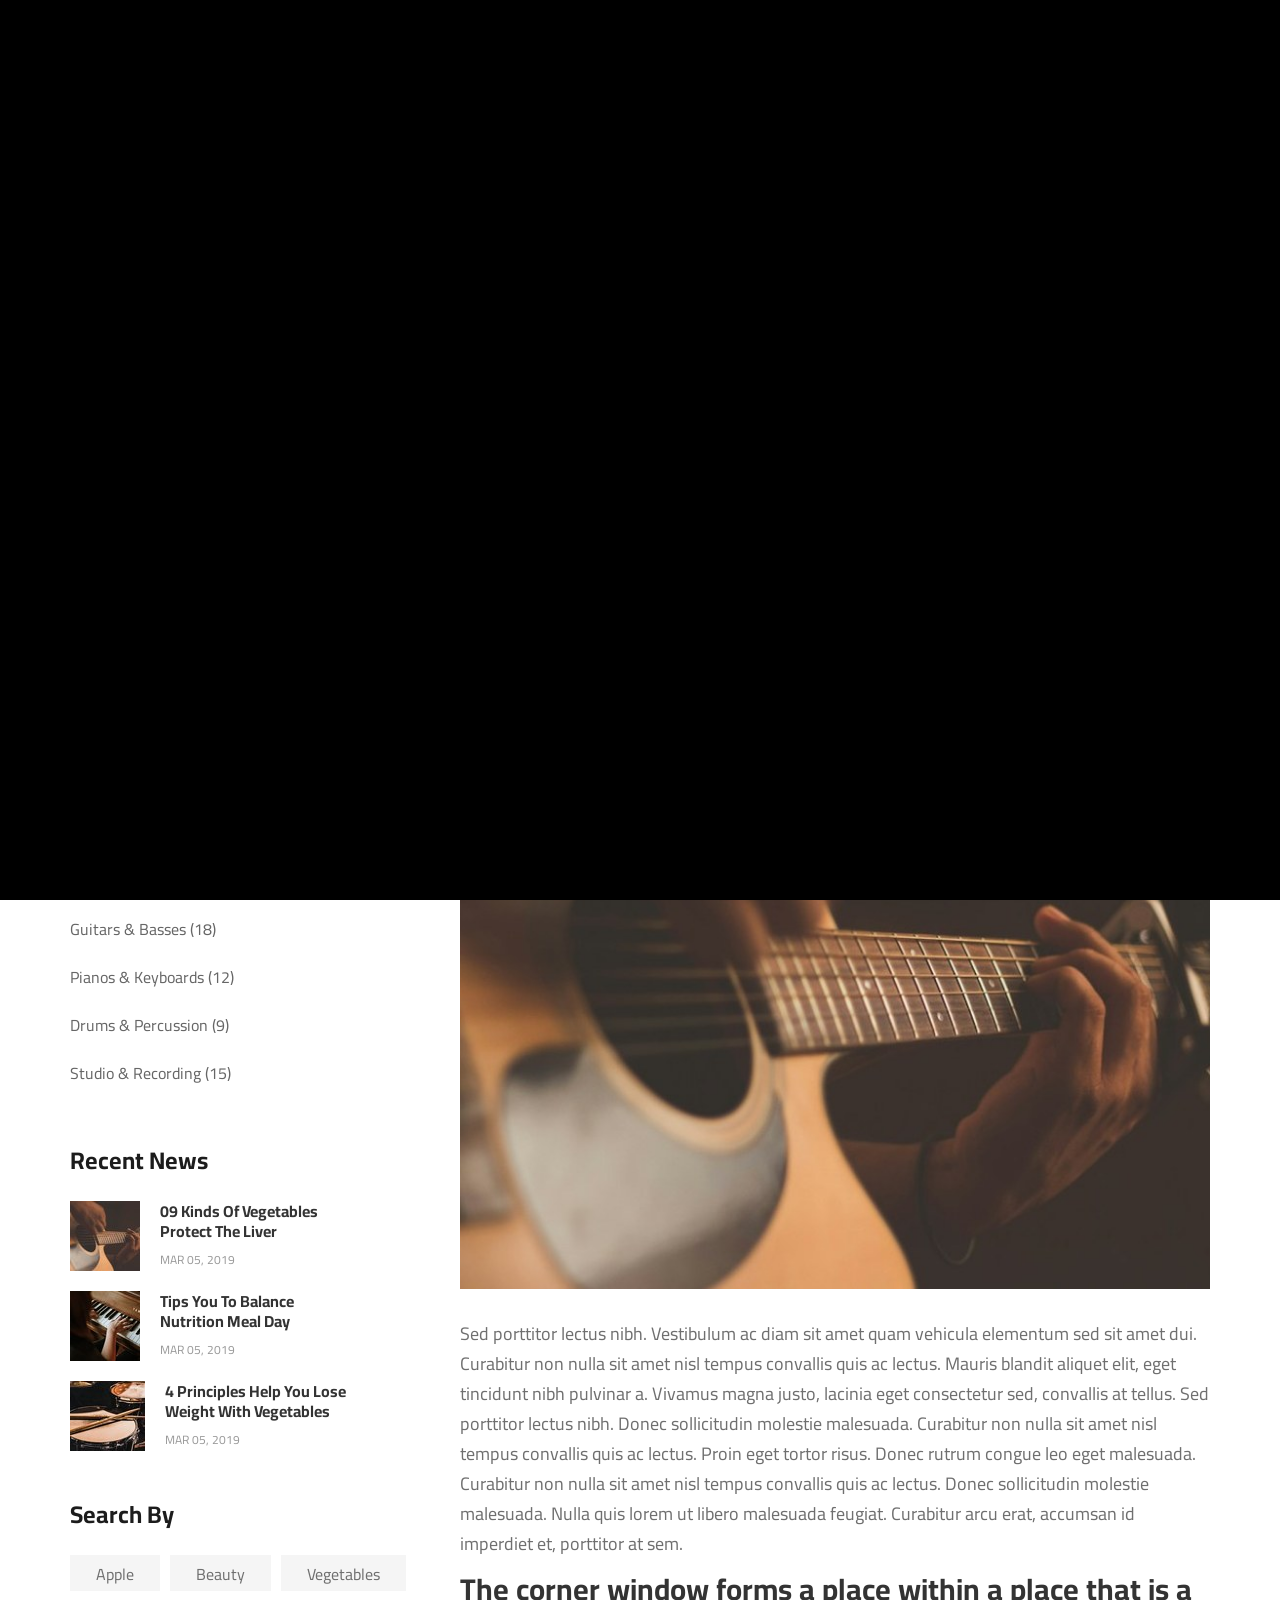
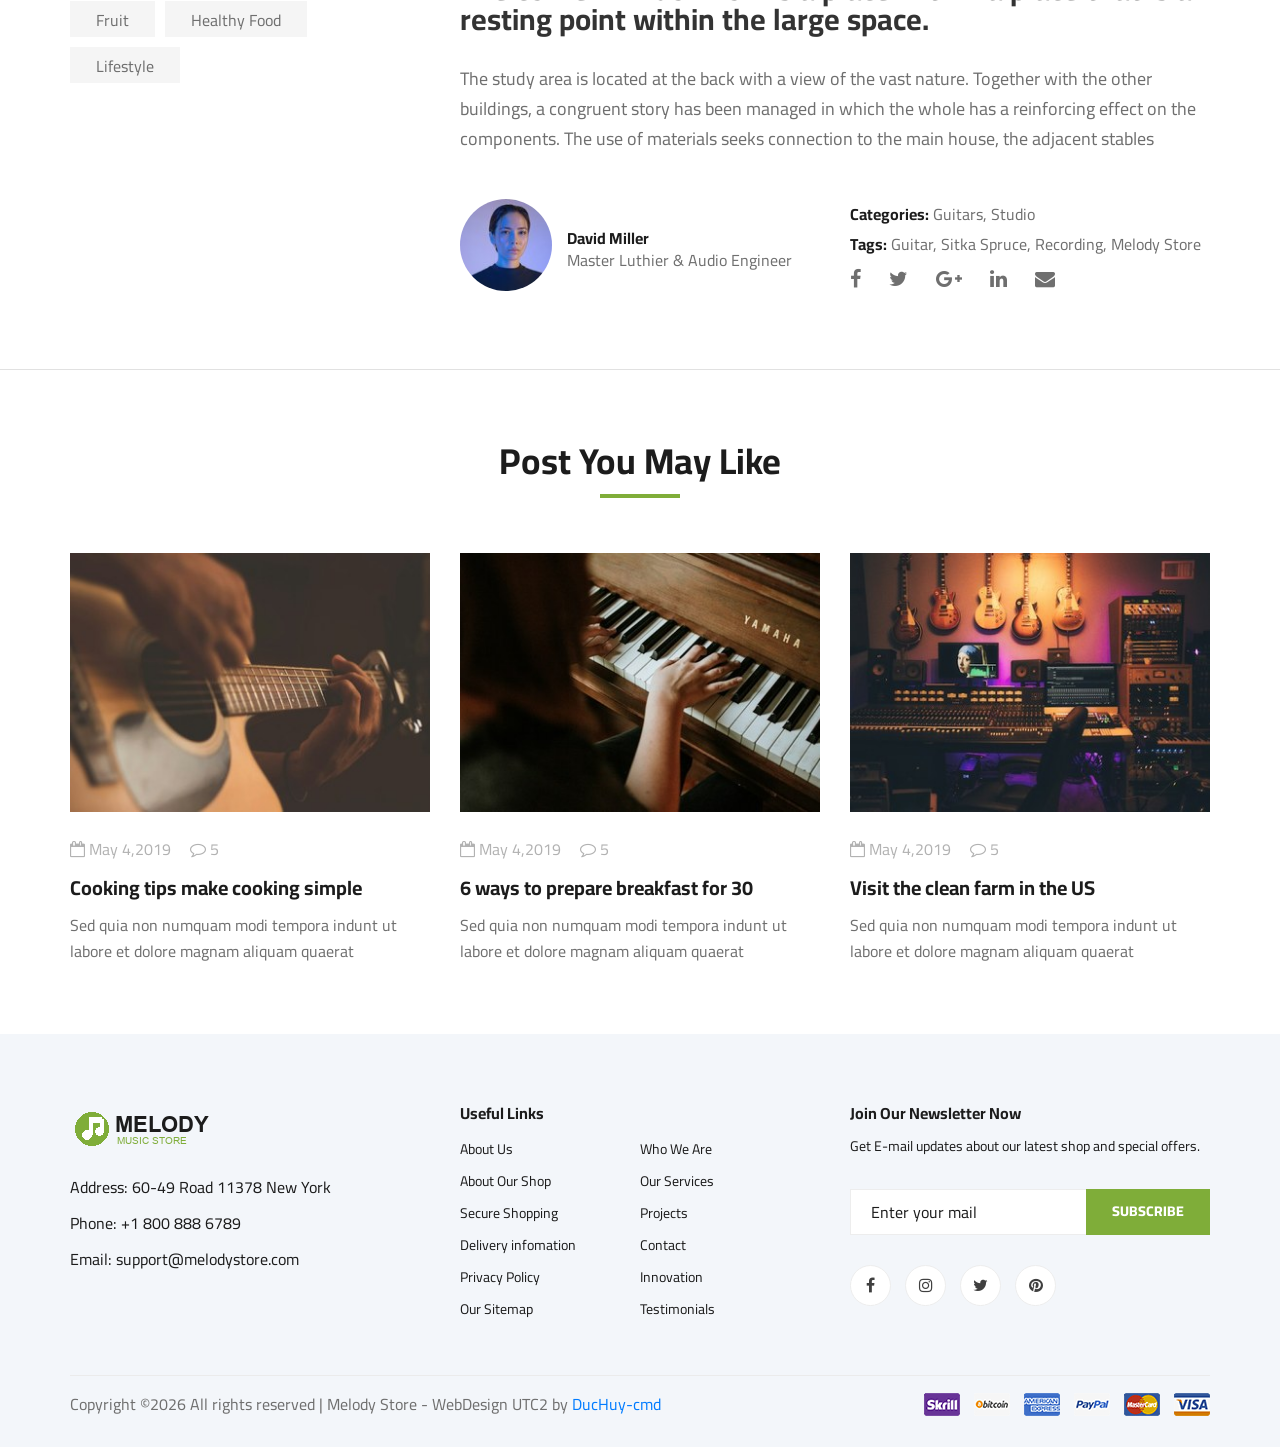
==== commit 48f844b7: "Fix HTML tag balance and container layout in blog and details pages" ====
--- a/blog-details.html
+++ b/blog-details.html
@@ -37,8 +37,8 @@
         </div>
         <div class="humberger__menu__cart">
             <ul>
-                <li><a href="#"><i class="fa fa-heart"></i> <span>2</span></a></li>
-                <li><a href="shoping-cart.html"><i class="fa fa-shopping-bag"></i> <span>3</span></a></li>
+                <li><a href="#"><i class="fa fa-heart"></i> <span>1</span></a></li>
+                <li><a href="#"><i class="fa fa-shopping-bag"></i> <span>3</span></a></li>
             </ul>
             <div class="header__cart__price">item: <span>$2,217.00</span></div>
         </div>
@@ -57,21 +57,21 @@
             </div>
         </div>
         <nav class="humberger__menu__nav mobile-menu">
-                <ul>
-                    <li ><a href="./index.html">Home</a></li>
-                    <li ><a href="./shop-grid.html">Shop</a></li>
-                    <li ><a href="#">Pages</a>
-                        <ul class="header__menu__dropdown">
-                            <li><a href="./shop-details.html">Shop Details</a></li>
-                            <li><a href="./shoping-cart.html">Shoping Cart</a></li>
-                            <li><a href="./checkout.html">Check Out</a></li>
-                            <li><a href="./blog-details.html">Blog Details</a></li>
-                        </ul>
-                    </li>
-                    <li class="active"><a href="./blog.html">Blog</a></li>
-                    <li ><a href="./contact.html">Contact</a></li>
-                </ul>
-            </nav>
+            <ul>
+                <li class="active"><a href="./index.html">Home</a></li>
+                <li><a href="./shop-grid.html">Shop</a></li>
+                <li><a href="#">Pages</a>
+                    <ul class="header__menu__dropdown">
+                        <li><a href="./shop-details.html">Shop Details</a></li>
+                        <li><a href="./shoping-cart.html">Shoping Cart</a></li>
+                        <li><a href="./checkout.html">Check Out</a></li>
+                        <li><a href="./blog-details.html">Blog Details</a></li>
+                    </ul>
+                </li>
+                <li><a href="./blog.html">Blog</a></li>
+                <li><a href="./contact.html">Contact</a></li>
+            </ul>
+        </nav>
         <div id="mobile-menu-wrap"></div>
         <div class="header__top__right__social">
             <a href="#"><i class="fa fa-facebook"></i></a>
@@ -136,9 +136,9 @@
                 <div class="col-lg-6">
                     <nav class="header__menu">
                         <ul>
-                            <li ><a href="./index.html">Home</a></li>
-                            <li ><a href="./shop-grid.html">Shop</a></li>
-                            <li ><a href="#">Pages</a>
+                            <li><a href="./index.html">Home</a></li>
+                            <li><a href="./shop-grid.html">Shop</a></li>
+                            <li><a href="#">Pages</a>
                                 <ul class="header__menu__dropdown">
                                     <li><a href="./shop-details.html">Shop Details</a></li>
                                     <li><a href="./shoping-cart.html">Shoping Cart</a></li>
@@ -147,15 +147,15 @@
                                 </ul>
                             </li>
                             <li class="active"><a href="./blog.html">Blog</a></li>
-                            <li ><a href="./contact.html">Contact</a></li>
+                            <li><a href="./contact.html">Contact</a></li>
                         </ul>
                     </nav>
                 </div>
                 <div class="col-lg-3">
                     <div class="header__cart">
                         <ul>
-                            <li><a href="#"><i class="fa fa-heart"></i> <span>2</span></a></li>
-                            <li><a href="shoping-cart.html"><i class="fa fa-shopping-bag"></i> <span>3</span></a></li>
+                            <li><a href="#"><i class="fa fa-heart"></i> <span>1</span></a></li>
+                            <li><a href="#"><i class="fa fa-shopping-bag"></i> <span>3</span></a></li>
                         </ul>
                         <div class="header__cart__price">item: <span>$2,217.00</span></div>
                     </div>
@@ -176,7 +176,7 @@
                     <div class="hero__categories">
                         <div class="hero__categories__all">
                             <i class="fa fa-bars"></i>
-                            <span>All Categories</span>
+                            <span>All departments</span>
                         </div>
                         <ul>
                             <li><a href="shop-grid.html">Acoustic Guitars</a></li>
@@ -254,11 +254,11 @@
                         <div class="blog__sidebar__item">
                             <h4>Categories</h4>
                             <ul>
-                                <li><a href="#">All</a></li>
-                                <li><a href="#">Beauty (20)</a></li>
-                                <li><a href="#">Food (5)</a></li>
-                                <li><a href="#">Life Style (9)</a></li>
-                                <li><a href="#">Travel (10)</a></li>
+                                <li><a href="#">All Categories (45)</a></li>
+                                <li><a href="#">Guitars & Basses (18)</a></li>
+                                <li><a href="#">Pianos & Keyboards (12)</a></li>
+                                <li><a href="#">Drums & Percussion (9)</a></li>
+                                <li><a href="#">Studio & Recording (15)</a></li>
                             </ul>
                         </div>
                         <div class="blog__sidebar__item">
@@ -308,56 +308,56 @@
                 </div>
                 <div class="col-lg-8 col-md-7 order-md-1 order-1">
                     <div class="blog__details__text">
-                        <img src="Images/blog/details/details-pic.jpg" alt="" style="border-radius: 8px;">
-                        <p>Stepping into the world of acoustic guitars is an exciting journey, but with countless brands, tonewood combinations, and body shapes on the market, finding the right first instrument can be intimidating. A great beginner guitar must balance three essential qualities: comfort, build quality, and inspiring tone.</p>
-                        <h3>1. Solid Wood vs. Layered Tonewoods</h3>
-                        <p>The soundboard (top) is the heart and voice of any acoustic guitar. High-quality instruments feature solid Sitka spruce or solid mahogany tops that vibrate freely and mature over time, developing greater acoustic richness as they age. Layered tonewoods on the back and sides offer superior structural resilience against humidity and temperature shifts.</p>
-                        <blockquote>
-                            "An instrument that is comfortable in your hands and produces rich acoustic resonance will inspire you to practice every day. Never sacrifice playability for cosmetics."
-                            <span>David Miller - Master Guitar Technician</span>
-                        </blockquote>
-                        <h3>2. Choosing the Right Body Shape</h3>
-                        <p>Body size significantly affects both playing ergonomics and volume output:</p>
-                        <ul>
-                            <li><strong>Dreadnought:</strong> The classic powerhouse with booming bass projection, ideal for strumming and folk/rock rhythms.</li>
-                            <li><strong>Concert / Grand Concert:</strong> Compact body that rests comfortably under the arm, highly articulate for fingerstyle playing.</li>
-                            <li><strong>Grand Auditorium:</strong> The best all-rounder. Offers balanced dynamic response suitable for both fingerpicking and vigorous flatpicking.</li>
-                        </ul>
+                        <img src="Images/blog/details/details-pic.jpg" alt="">
+                        <p>Sed porttitor lectus nibh. Vestibulum ac diam sit amet quam vehicula elementum sed sit amet
+                            dui. Curabitur non nulla sit amet nisl tempus convallis quis ac lectus. Mauris blandit
+                            aliquet elit, eget tincidunt nibh pulvinar a. Vivamus magna justo, lacinia eget consectetur
+                            sed, convallis at tellus. Sed porttitor lectus nibh. Donec sollicitudin molestie malesuada.
+                            Curabitur non nulla sit amet nisl tempus convallis quis ac lectus. Proin eget tortor risus.
+                            Donec rutrum congue leo eget malesuada. Curabitur non nulla sit amet nisl tempus convallis
+                            quis ac lectus. Donec sollicitudin molestie malesuada. Nulla quis lorem ut libero malesuada
+                            feugiat. Curabitur arcu erat, accumsan id imperdiet et, porttitor at sem.</p>
+                        <h3>The corner window forms a place within a place that is a resting point within the large
+                            space.</h3>
+                        <p>The study area is located at the back with a view of the vast nature. Together with the other
+                            buildings, a congruent story has been managed in which the whole has a reinforcing effect on
+                            the components. The use of materials seeks connection to the main house, the adjacent
+                            stables</p>
                     </div>
                     <div class="blog__details__content">
                         <div class="row">
                             <div class="col-lg-6">
                                 <div class="blog__details__author">
                                     <div class="blog__details__author__pic">
-                                        <img src="Images/blog/details/details-author.jpg" alt="David Miller" style="border-radius: 50%;">
+                                        <img src="Images/blog/details/details-author.jpg" alt="">
                                     </div>
                                     <div class="blog__details__author__text">
                                         <h6>David Miller</h6>
-                                        <span>Master Luthier & Sound Engineer</span>
+                                        <span>Master Luthier & Audio Engineer</span>
                                     </div>
                                 </div>
                             </div>
                             <div class="col-lg-6">
                                 <div class="blog__details__widget">
                                     <ul>
-                                        <li><span>Categories:</span> Acoustic Guitars, Gear Guides</li>
-                                        <li><span>Tags:</span> Guitar, Sitka Spruce, Setup, Melody Store</li>
+                                        <li><span>Categories:</span> Guitars, Studio</li>
+                                        <li><span>Tags:</span> Guitar, Sitka Spruce, Recording, Melody Store</li>
                                     </ul>
                                     <div class="blog__details__social">
                                         <a href="#"><i class="fa fa-facebook"></i></a>
                                         <a href="#"><i class="fa fa-twitter"></i></a>
-                                        <a href="#"><i class="fa fa-instagram"></i></a>
-                                        <a href="#"><i class="fa fa-youtube-play"></i></a>
+                                        <a href="#"><i class="fa fa-google-plus"></i></a>
+                                        <a href="#"><i class="fa fa-linkedin"></i></a>
+                                        <a href="#"><i class="fa fa-envelope"></i></a>
                                     </div>
                                 </div>
                             </div>
                         </div>
                     </div>
-</div>
-</div>
-</div>
-</div>
-</section>
+                </div>
+            </div>
+        </div>
+    </section>
     <!-- Blog Details Section End -->
 
     <!-- Related Blog Section Begin -->
@@ -427,13 +427,15 @@
             <div class="row">
                 <div class="col-lg-3 col-md-6 col-sm-6">
                     <div class="footer__about">
-<div class="footer__about__logo"><a href="./index.html"><img src="Images/logo.png" alt="Melody Store"></a></div>
-<h6>Melody Music Store</h6>
-                        <ul>
-                            <li>Address: 79 D3 Street, Binh Thanh District, Ho Chi Minh City</li>
+                        <div class="footer__about__logo">
+                            <a href="./index.html"><img src="Images/logo.png" alt=""></a>
+                        </div>
+                        <ul>
+                            <li>Address: 60-49 Road 11378 New York</li>
                             <li>Phone: +1 800 888 6789</li>
                             <li>Email: support@melodystore.com</li>
-                        </ul></div>
+                        </ul>
+                    </div>
                 </div>
                 <div class="col-lg-4 col-md-6 col-sm-6 offset-lg-1">
                     <div class="footer__widget">
@@ -476,9 +478,9 @@
             <div class="row">
                 <div class="col-lg-12">
                     <div class="footer__copyright">
-                        <div class="footer__copyright__text"><p>
-  Copyright &copy;<script>document.write(new Date().getFullYear());</script> All rights reserved | Melody Store - Web Design UTC2 by <a href="https://github.com/DucHuy-cmd" target="_blank">DucHuy-cmd</a>
-  </p></div>
+                        <div class="footer__copyright__text"><p><!-- Link back to Colorlib can't be removed. Template is licensed under CC BY 3.0. -->
+  Copyright &copy;<script>document.write(new Date().getFullYear());</script> All rights reserved | Melody Store - WebDesign UTC2 by <a href="https://github.com/DucHuy-cmd" target="_blank">DucHuy-cmd</a>
+  <!-- Link back to Colorlib can't be removed. Template is licensed under CC BY 3.0. --></p></div>
                         <div class="footer__copyright__payment"><img src="Images/payment-item.png" alt=""></div>
                     </div>
                 </div>
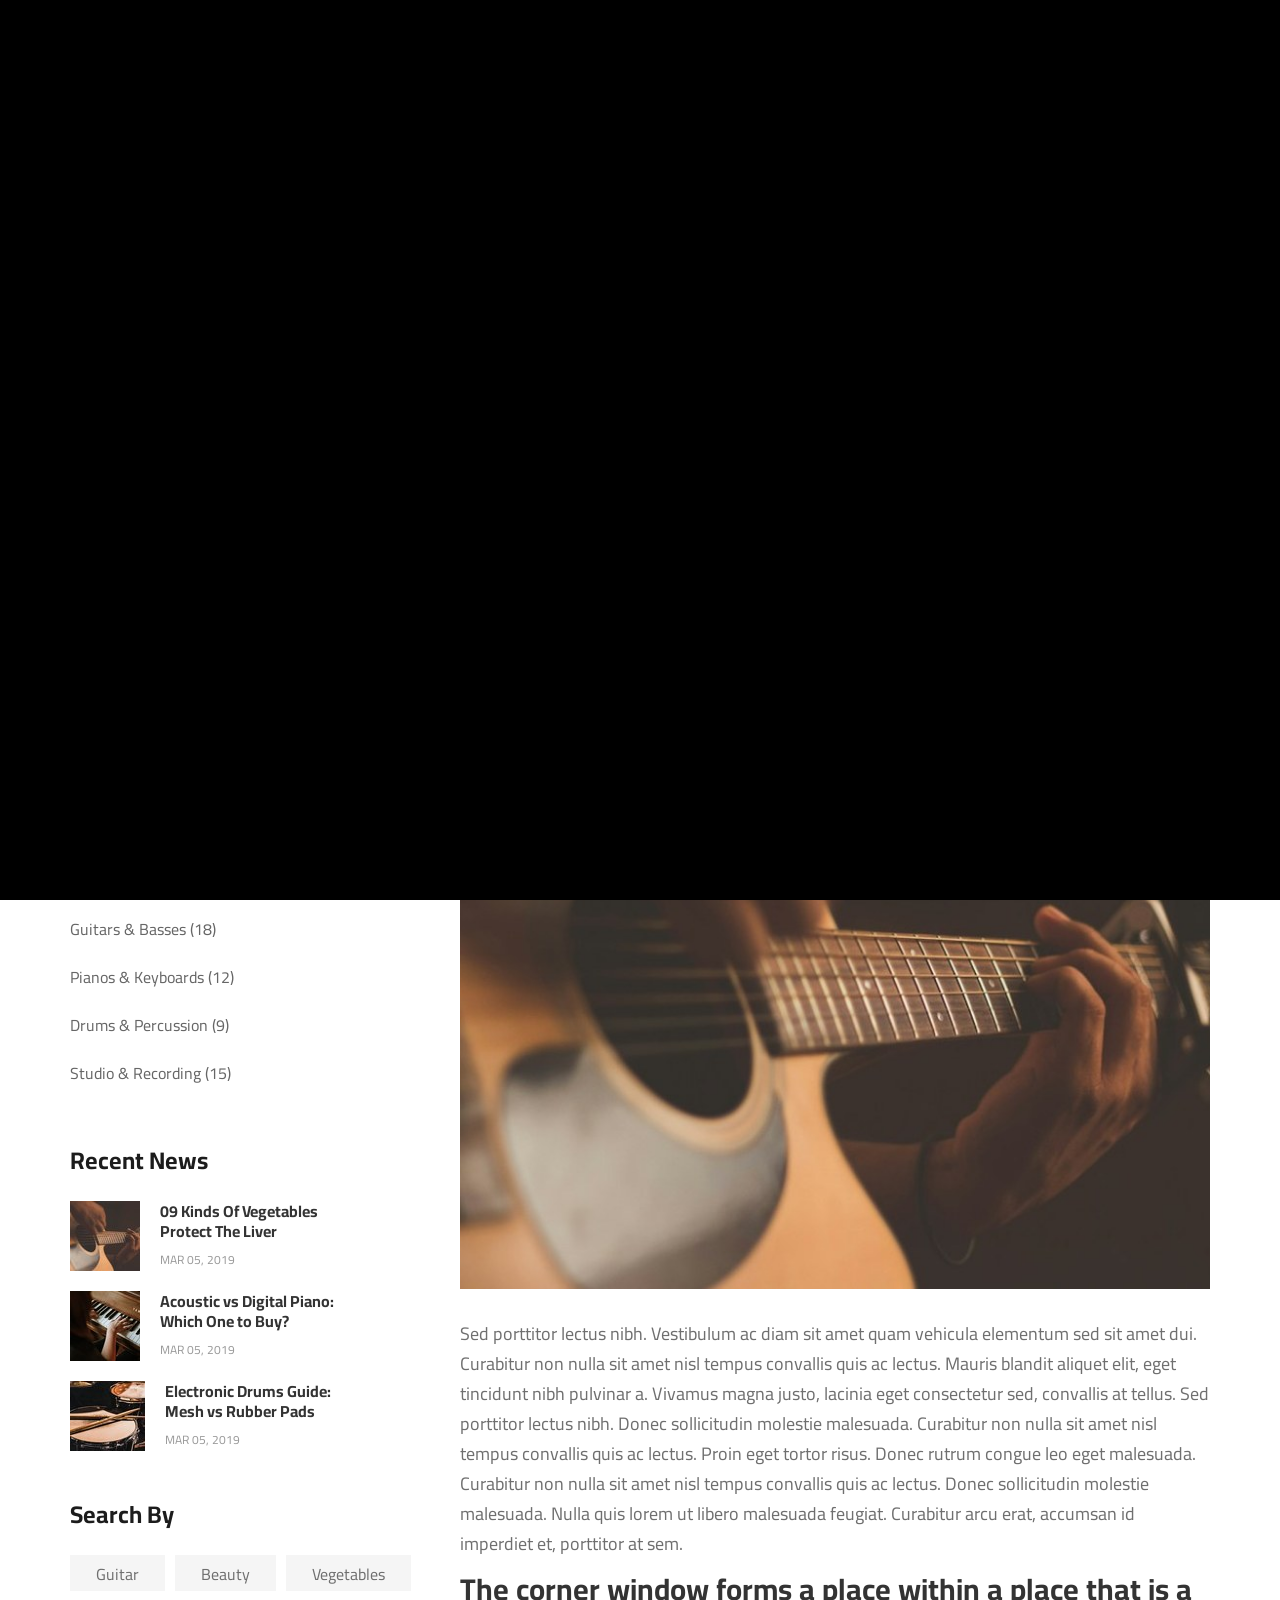
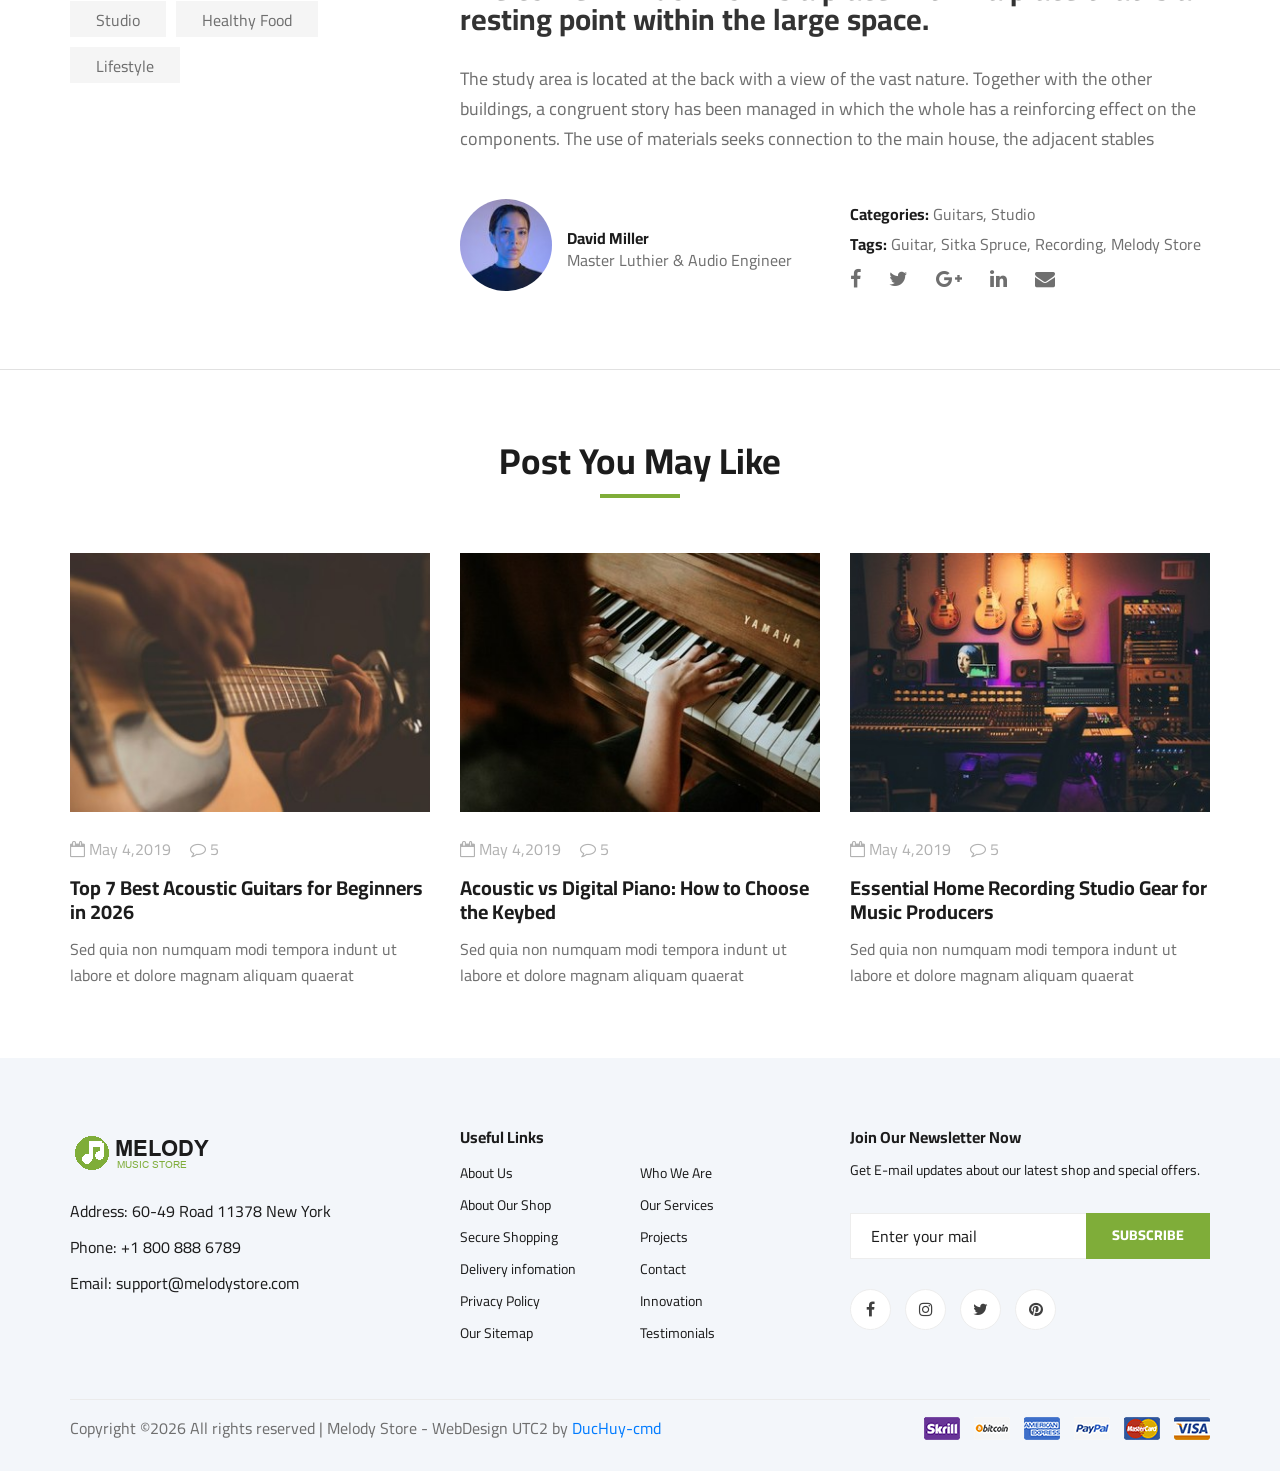
==== commit 7c4a3304: "Replace all remaining legacy food terms and crab pool placeholders with musical instruments and real" ====
--- a/blog-details.html
+++ b/blog-details.html
@@ -3,8 +3,8 @@
 
 <head>
     <meta charset="UTF-8">
-    <meta name="description" content="Ogani Template">
-    <meta name="keywords" content="Ogani, unica, creative, html">
+    <meta name="description" content="Melody Store - Premium Musical Instruments & Pro Audio Gear">
+    <meta name="keywords" content="Melody Store, guitars, pianos, drums, microphones, musical instruments, pro audio">
     <meta name="viewport" content="width=device-width, initial-scale=1.0">
     <meta http-equiv="X-UA-Compatible" content="ie=edge">
     <title>The Ultimate Guide to Choosing Your First Acoustic Guitar | Melody Store</title>
@@ -278,7 +278,7 @@
                                         <img src="Images/blog/sidebar/sr-2.jpg" alt="">
                                     </div>
                                     <div class="blog__sidebar__recent__item__text">
-                                        <h6>Tips You To Balance<br /> Nutrition Meal Day</h6>
+                                        <h6>Acoustic vs Digital Piano:<br />Which One to Buy?</h6>
                                         <span>MAR 05, 2019</span>
                                     </div>
                                 </a>
@@ -287,7 +287,7 @@
                                         <img src="Images/blog/sidebar/sr-3.jpg" alt="">
                                     </div>
                                     <div class="blog__sidebar__recent__item__text">
-                                        <h6>4 Principles Help You Lose <br />Weight With Vegetables</h6>
+                                        <h6>Electronic Drums Guide:<br />Mesh vs Rubber Pads</h6>
                                         <span>MAR 05, 2019</span>
                                     </div>
                                 </a>
@@ -296,10 +296,10 @@
                         <div class="blog__sidebar__item">
                             <h4>Search By</h4>
                             <div class="blog__sidebar__item__tags">
-                                <a href="#">Apple</a>
+                                <a href="#">Guitar</a>
                                 <a href="#">Beauty</a>
                                 <a href="#">Vegetables</a>
-                                <a href="#">Fruit</a>
+                                <a href="#">Studio</a>
                                 <a href="#">Healthy Food</a>
                                 <a href="#">Lifestyle</a>
                             </div>
@@ -381,7 +381,7 @@
                                 <li><i class="fa fa-calendar-o"></i> May 4,2019</li>
                                 <li><i class="fa fa-comment-o"></i> 5</li>
                             </ul>
-                            <h5><a href="#">Cooking tips make cooking simple</a></h5>
+                            <h5><a href="#">Top 7 Best Acoustic Guitars for Beginners in 2026</a></h5>
                             <p>Sed quia non numquam modi tempora indunt ut labore et dolore magnam aliquam quaerat </p>
                         </div>
                     </div>
@@ -396,7 +396,7 @@
                                 <li><i class="fa fa-calendar-o"></i> May 4,2019</li>
                                 <li><i class="fa fa-comment-o"></i> 5</li>
                             </ul>
-                            <h5><a href="#">6 ways to prepare breakfast for 30</a></h5>
+                            <h5><a href="#">Acoustic vs Digital Piano: How to Choose the Keybed</a></h5>
                             <p>Sed quia non numquam modi tempora indunt ut labore et dolore magnam aliquam quaerat </p>
                         </div>
                     </div>
@@ -411,7 +411,7 @@
                                 <li><i class="fa fa-calendar-o"></i> May 4,2019</li>
                                 <li><i class="fa fa-comment-o"></i> 5</li>
                             </ul>
-                            <h5><a href="#">Visit the clean farm in the US</a></h5>
+                            <h5><a href="#">Essential Home Recording Studio Gear for Music Producers</a></h5>
                             <p>Sed quia non numquam modi tempora indunt ut labore et dolore magnam aliquam quaerat </p>
                         </div>
                     </div>
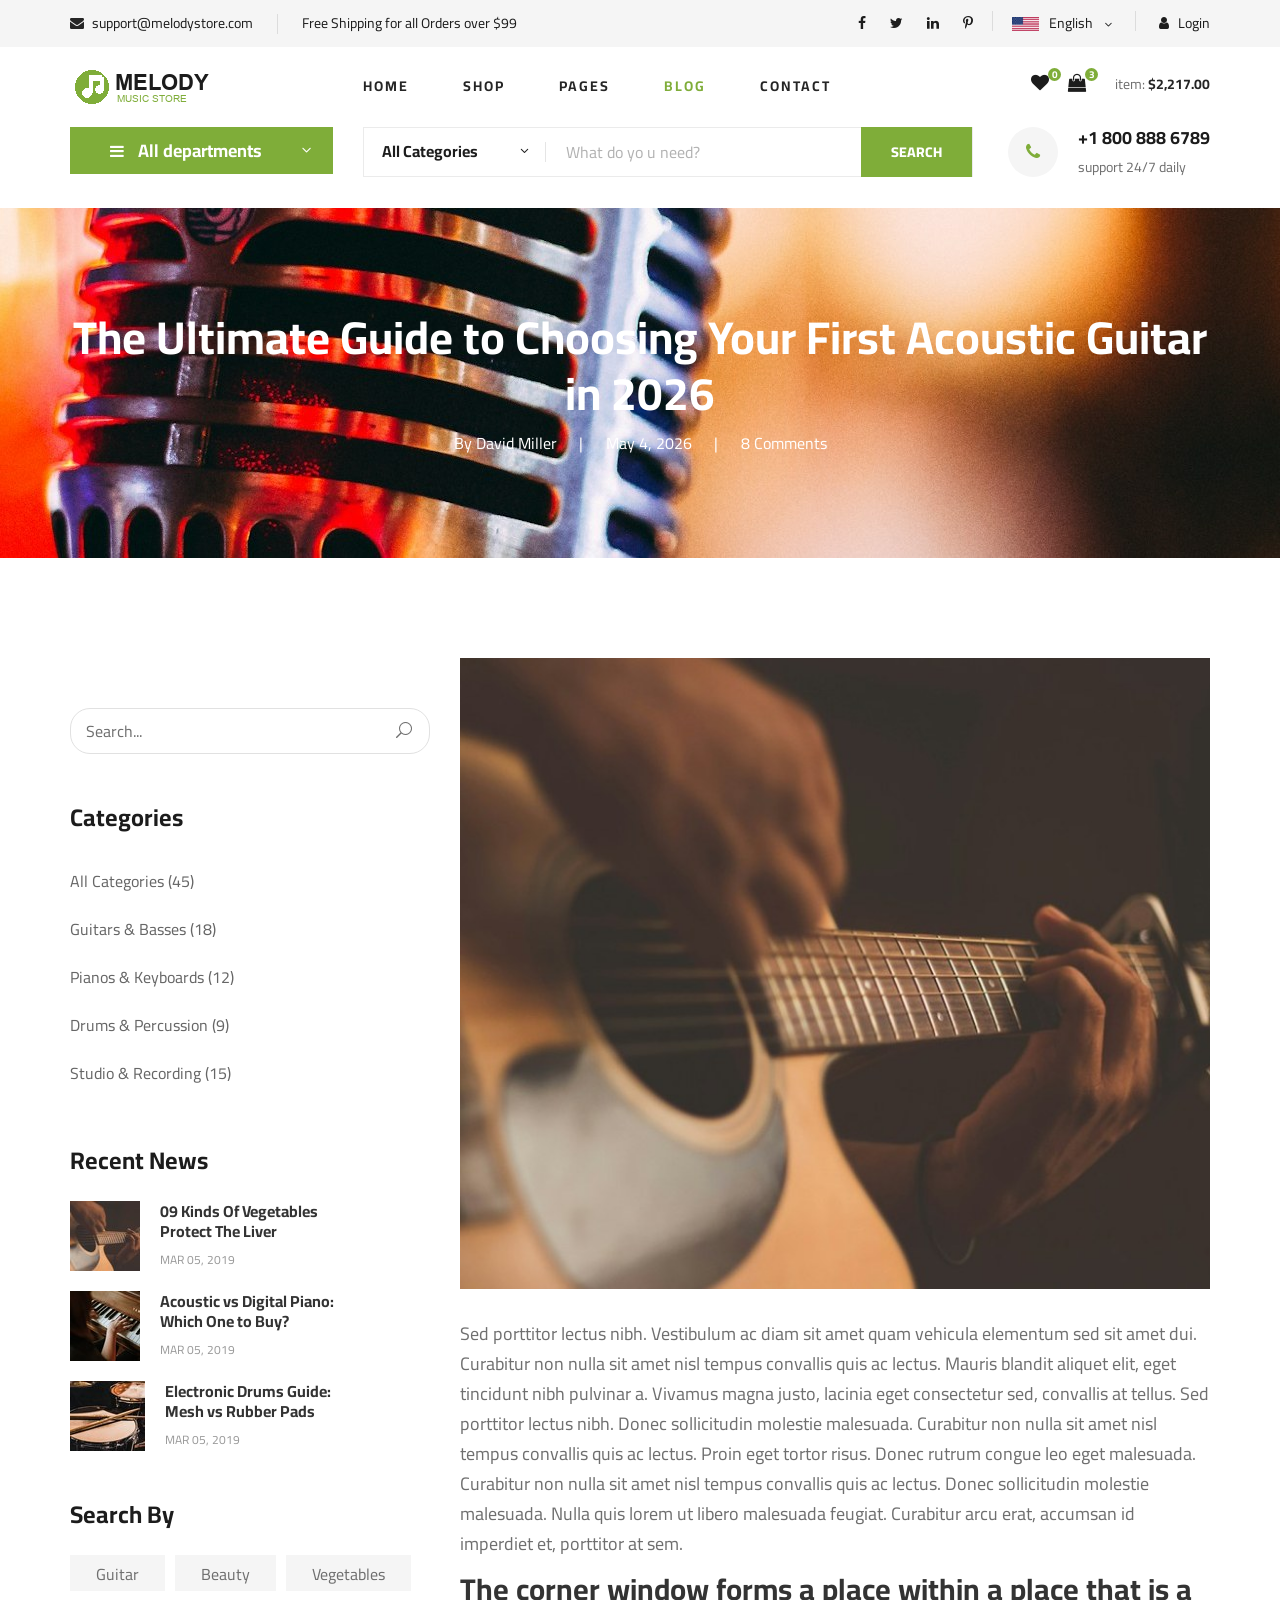
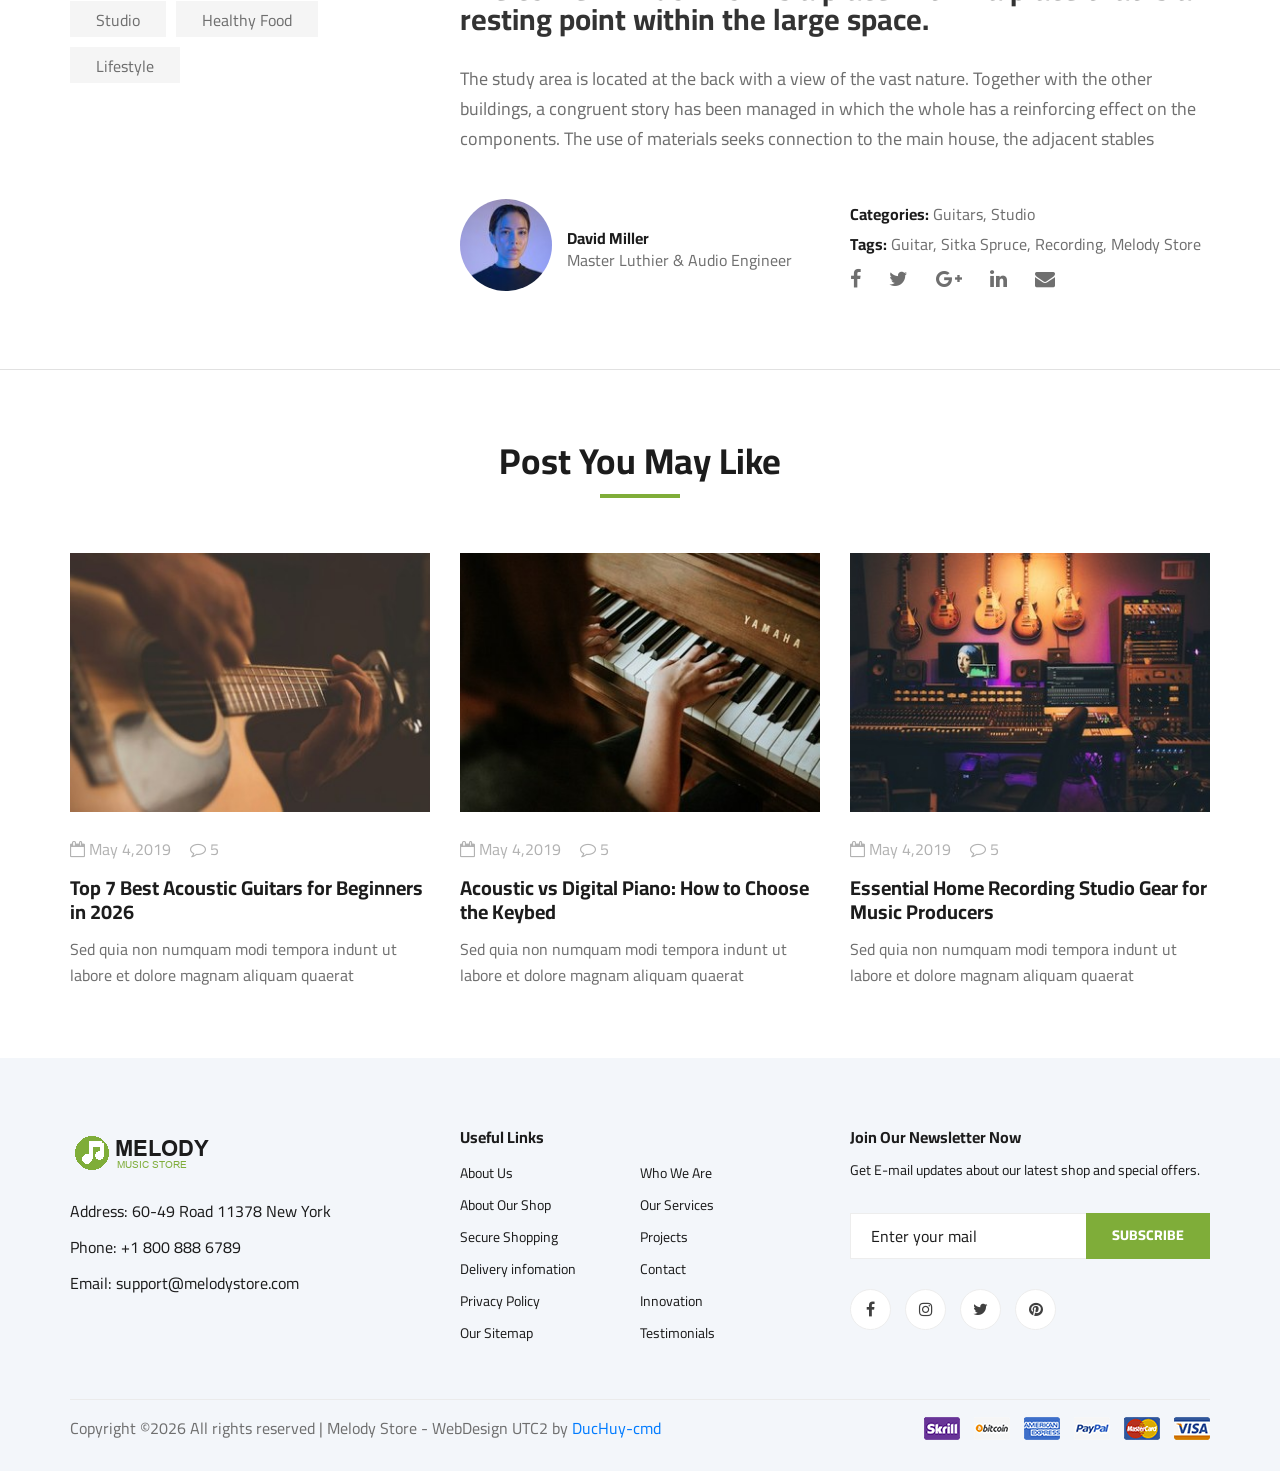
==== commit 263596c5: "Implement full client-side dynamic store interactivity (Cart, Wishlist, Coupons, Checkout modal, Toa" ====
--- a/blog-details.html
+++ b/blog-details.html
@@ -21,6 +21,7 @@
     <link rel="stylesheet" href="Styles/owl.carousel.min.css" type="text/css">
     <link rel="stylesheet" href="Styles/slicknav.min.css" type="text/css">
     <link rel="stylesheet" href="Styles/style.css" type="text/css">
+    <link rel="stylesheet" href="Styles/store.css" type="text/css">
 </head>
 
 <body>
@@ -498,6 +499,7 @@
     <script src="Scripts/mixitup.min.js"></script>
     <script src="Scripts/owl.carousel.min.js"></script>
     <script src="Scripts/main.js"></script>
+    <script src="Scripts/store.js"></script>
 
 
 
--- a/Styles/store.css
+++ b/Styles/store.css
@@ -0,0 +1,252 @@
+/* ========================================================
+   Melody Store - Interactive Store Enhancements
+   Styles for Toasts, Modals, Wishlist, and Cart Interactions
+   ======================================================== */
+
+#preloder {
+    pointer-events: none !important;
+}
+
+/* Toast Container */
+#melody-toast-container {
+    position: fixed;
+    top: 25px;
+    right: 25px;
+    z-index: 999999;
+    display: flex;
+    flex-direction: column;
+    gap: 12px;
+    max-width: 380px;
+    pointer-events: none;
+}
+
+.melody-toast {
+    pointer-events: auto;
+    background: #ffffff;
+    border-radius: 8px;
+    box-shadow: 0 10px 30px rgba(0, 0, 0, 0.15);
+    border-left: 5px solid #7fad39;
+    padding: 14px 18px;
+    display: flex;
+    align-items: flex-start;
+    gap: 12px;
+    transform: translateX(120%);
+    opacity: 0;
+    transition: all 0.35s cubic-bezier(0.175, 0.885, 0.32, 1.275);
+}
+
+.melody-toast.show {
+    transform: translateX(0);
+    opacity: 1;
+}
+
+.melody-toast.toast-danger {
+    border-left-color: #e74c3c;
+}
+
+.melody-toast.toast-warning {
+    border-left-color: #f39c12;
+}
+
+.melody-toast.toast-info {
+    border-left-color: #3498db;
+}
+
+.melody-toast__icon {
+    font-size: 20px;
+    color: #7fad39;
+    margin-top: 2px;
+    flex-shrink: 0;
+}
+
+.melody-toast.toast-danger .melody-toast__icon {
+    color: #e74c3c;
+}
+
+.melody-toast.toast-warning .melody-toast__icon {
+    color: #f39c12;
+}
+
+.melody-toast.toast-info .melody-toast__icon {
+    color: #3498db;
+}
+
+.melody-toast__body {
+    flex-grow: 1;
+}
+
+.melody-toast__title {
+    font-size: 14px;
+    font-weight: 700;
+    color: #1c1c1c;
+    margin-bottom: 2px;
+}
+
+.melody-toast__message {
+    font-size: 13px;
+    color: #666666;
+    line-height: 1.4;
+}
+
+.melody-toast__close {
+    cursor: pointer;
+    background: transparent;
+    border: none;
+    color: #999999;
+    font-size: 16px;
+    line-height: 1;
+    padding: 0;
+    margin-left: 8px;
+}
+
+.melody-toast__close:hover {
+    color: #333333;
+}
+
+/* Wishlist Active State */
+.featured__item__pic__hover li a.favorited i,
+.product__item__pic__hover li a.favorited i,
+.product__discount__item__pic__hover li a.favorited i,
+.heart-icon.favorited span {
+    color: #e74c3c !important;
+}
+
+.featured__item__pic__hover li a.favorited,
+.product__item__pic__hover li a.favorited,
+.product__discount__item__pic__hover li a.favorited {
+    background: #ffe6e6 !important;
+    border-color: #e74c3c !important;
+}
+
+/* Order Confirmation Modal */
+#melody-order-modal {
+    position: fixed;
+    top: 0;
+    left: 0;
+    width: 100%;
+    height: 100%;
+    background: rgba(0, 0, 0, 0.65);
+    backdrop-filter: blur(4px);
+    z-index: 1000000;
+    display: none;
+    align-items: center;
+    justify-content: center;
+    padding: 20px;
+    opacity: 0;
+    transition: opacity 0.3s ease;
+}
+
+#melody-order-modal.active {
+    display: flex;
+    opacity: 1;
+}
+
+.melody-modal__card {
+    background: #ffffff;
+    border-radius: 12px;
+    max-width: 540px;
+    width: 100%;
+    padding: 35px 30px;
+    text-align: center;
+    box-shadow: 0 20px 50px rgba(0, 0, 0, 0.25);
+    transform: scale(0.9);
+    transition: transform 0.3s ease;
+}
+
+#melody-order-modal.active .melody-modal__card {
+    transform: scale(1);
+}
+
+.melody-modal__icon {
+    width: 70px;
+    height: 70px;
+    border-radius: 50%;
+    background: #eef7e6;
+    color: #7fad39;
+    display: inline-flex;
+    align-items: center;
+    justify-content: center;
+    font-size: 36px;
+    margin-bottom: 20px;
+}
+
+.melody-modal__title {
+    font-size: 24px;
+    font-weight: 700;
+    color: #1c1c1c;
+    margin-bottom: 10px;
+}
+
+.melody-modal__desc {
+    font-size: 14px;
+    color: #666;
+    margin-bottom: 25px;
+    line-height: 1.6;
+}
+
+.melody-modal__details {
+    background: #f8f9fa;
+    border: 1px dashed #dcdcdc;
+    border-radius: 8px;
+    padding: 18px 20px;
+    text-align: left;
+    margin-bottom: 25px;
+    font-size: 14px;
+}
+
+.melody-modal__details div {
+    display: flex;
+    justify-content: space-between;
+    margin-bottom: 8px;
+}
+
+.melody-modal__details div:last-child {
+    margin-bottom: 0;
+    font-weight: 700;
+    color: #7fad39;
+    border-top: 1px solid #e0e0e0;
+    padding-top: 8px;
+}
+
+.melody-modal__btn {
+    display: inline-block;
+    padding: 12px 32px;
+    background: #7fad39;
+    color: #ffffff;
+    font-weight: 700;
+    letter-spacing: 1px;
+    border-radius: 4px;
+    text-transform: uppercase;
+    text-decoration: none;
+    border: none;
+    cursor: pointer;
+    transition: background 0.3s ease;
+}
+
+.melody-modal__btn:hover {
+    background: #68922c;
+    color: #ffffff;
+}
+
+/* Empty Cart State */
+.melody-empty-cart {
+    text-align: center;
+    padding: 60px 20px;
+}
+
+.melody-empty-cart i {
+    font-size: 64px;
+    color: #cccccc;
+    margin-bottom: 20px;
+}
+
+.melody-empty-cart h4 {
+    font-weight: 700;
+    color: #1c1c1c;
+    margin-bottom: 10px;
+}
+
+.melody-empty-cart p {
+    color: #777;
+    margin-bottom: 25px;
+}
